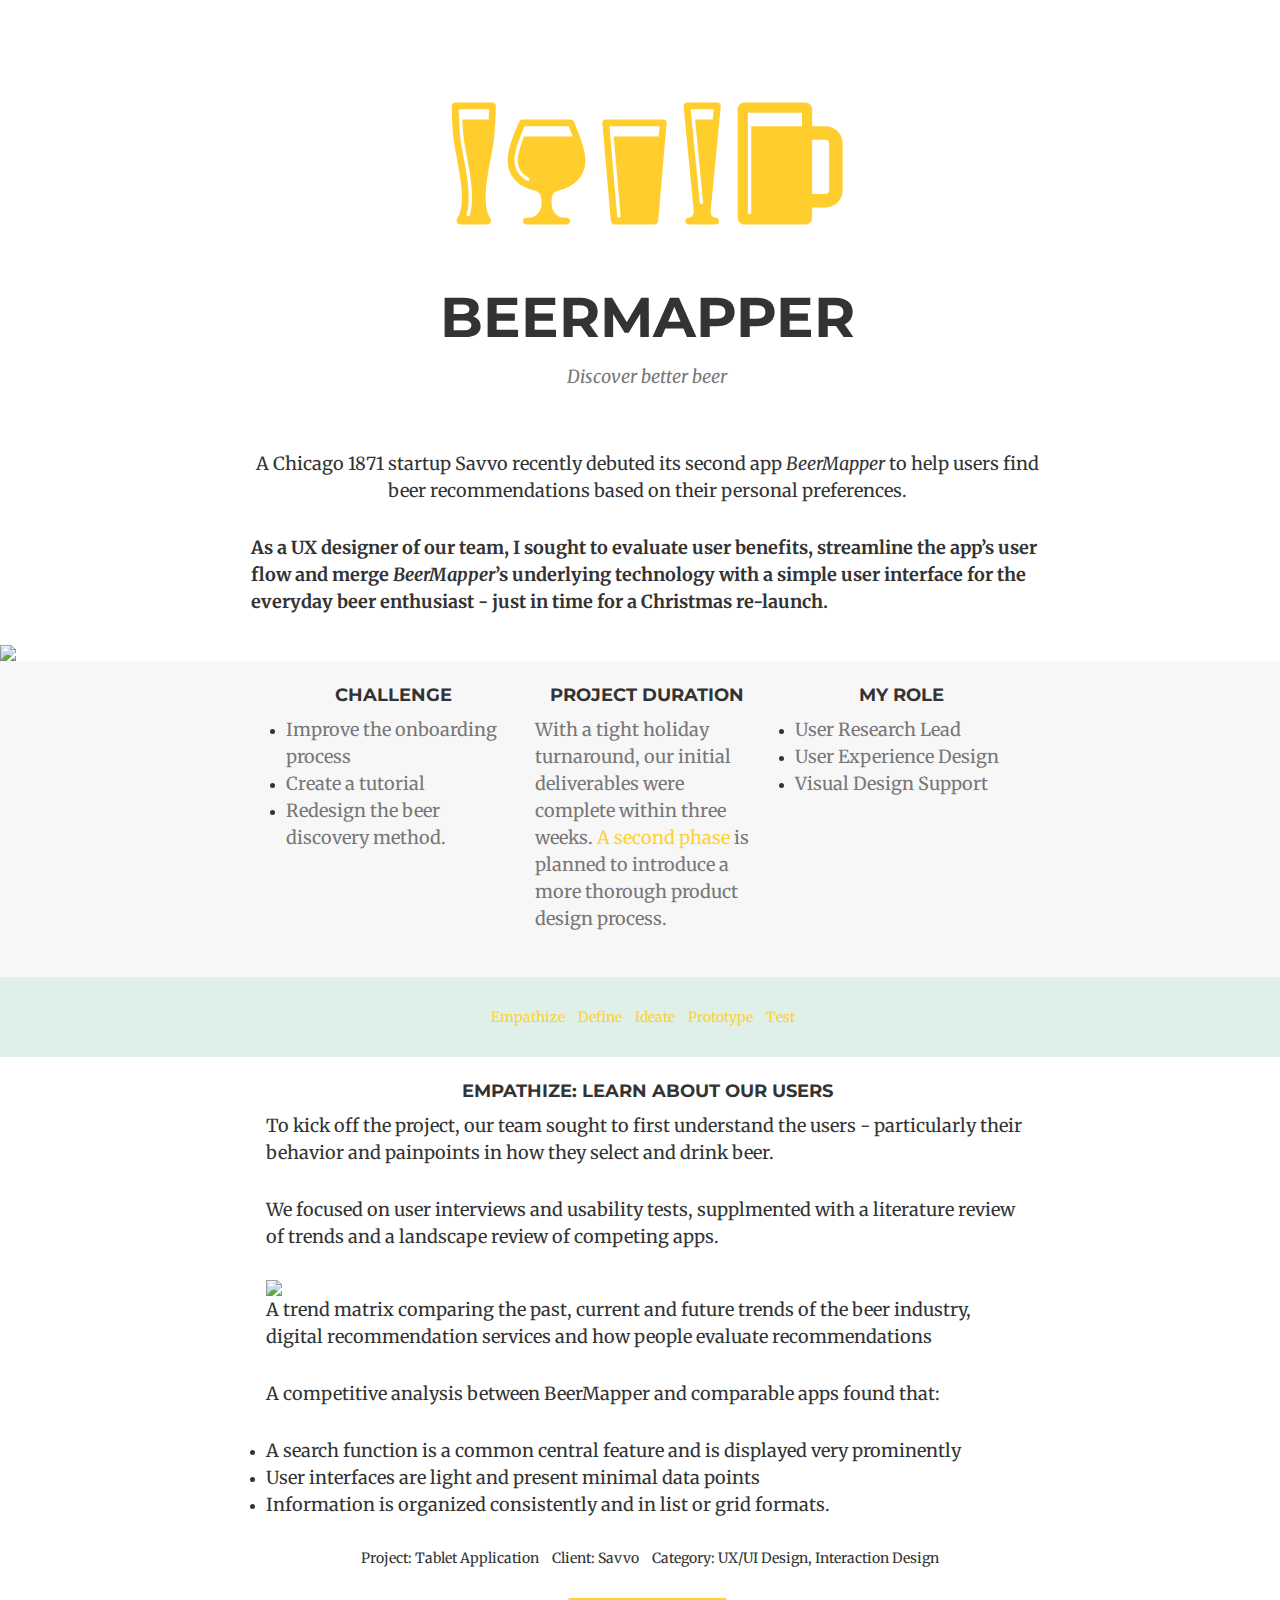
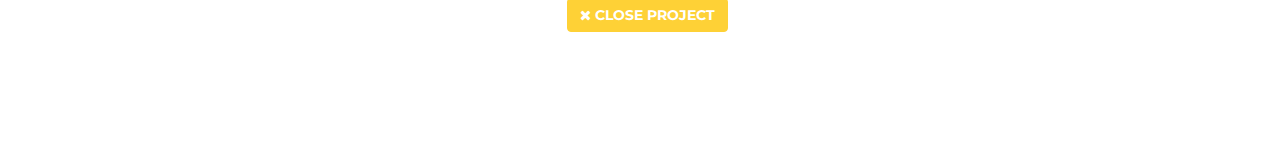
==== savvo.html @ 25fcfa4a "test draft 2" ====
<!DOCTYPE html>
<html lang="en">

<head>

    <meta charset="utf-8">
    <meta http-equiv="X-UA-Compatible" content="IE=edge">
    <meta name="viewport" content="width=device-width, initial-scale=1">
    <meta name="description" content="">
    <meta name="author" content="">

    <title>Tiffany Yang | UX Design Portfolio</title>

   <!-- Latest compiled and minified CSS -->
    <link rel="stylesheet" href="https://maxcdn.bootstrapcdn.com/bootstrap/3.3.2/css/bootstrap.min.css">
   
   <!-- Latest compiled and minified JavaScript -->
    <script src="https://maxcdn.bootstrapcdn.com/bootstrap/3.3.2/js/bootstrap.min.js"></script>

    <!-- Bootstrap Core CSS -->
    <link href="css/bootstrap.min.css" rel="stylesheet">

    <!-- Custom CSS -->
    <link href="css/agency.css" rel="stylesheet">
    <link href="css/agency_modaltemp.css" rel="stylesheet">

    <!-- Custom Fonts -->
    <link href="font-awesome/css/font-awesome.min.css" rel="stylesheet" type="text/css">
    <link href="http://fonts.googleapis.com/css?family=Montserrat:400,700" rel="stylesheet" type="text/css">
    <link href='http://fonts.googleapis.com/css?family=Merriweather:400,300' rel='stylesheet' type='text/css'>
    <link href='http://fonts.googleapis.com/css?family=Kaushan+Script' rel='stylesheet' type='text/css'>
    <link href='http://fonts.googleapis.com/css?family=Droid+Serif:400,700,400italic,700italic' rel='stylesheet' type='text/css'>
    <link href='http://fonts.googleapis.com/css?family=Roboto+Slab:400,100,300,700' rel='stylesheet' type='text/css'>

    <!-- HTML5 Shim and Respond.js IE8 support of HTML5 elements and media queries -->
    <!-- WARNING: Respond.js doesn't work if you view the page via file:// -->
    <!--[if lt IE 9]>
        <script src="https://oss.maxcdn.com/libs/html5shiv/3.7.0/html5shiv.js"></script>
        <script src="https://oss.maxcdn.com/libs/respond.js/1.4.2/respond.min.js"></script>
    <![endif]-->

</head>
<body>
<!-- Portfolio Modal 1 -->
    <div class="" id="" tabindex="-1" role="dialog" aria-hidden="true">
        <div class="modal-content">
            <div class="close-modal" data-dismiss="modal">
                <div class="lr">
                    <div class="rl">
                    </div>
                </div>
            </div>
            <div class="container">
                <div class="row">
                    <div class="col-lg-8 col-lg-offset-2">
                            <!-- Project Details Go Here -->
                            <img class="img-responsive" id="intro" src="img/portfolio/savvo/savvo_beer.svg" alt="">
                            <h2>BeerMapper</h2>
                            <p class="text-muted tagline"><i>Discover better beer</i></p>
                            <p>A Chicago 1871 startup Savvo recently debuted its second app <i>BeerMapper</i> to help users find beer recommendations based on their personal preferences.</h3> 
                            <h3>As a UX designer of our team, I sought to evaluate user benefits, streamline the app’s user flow and merge <i>BeerMapper</i>’s underlying technology with a simple user interface for the everyday beer enthusiast - just in time for a Christmas re-launch.</h3>
                            <p>
                    </div>
                </div>
            </div>
            
            <img class="img-responsive" src="img/portfolio/savvo/DSC_0087.jpg" alt"">

             <div class="container bg-light-gray">
                <div class="row">      
                    <div class="col-lg-8 col-lg-offset-2">
                        <div class="modal-body">
                            <div class="row text-center">
                                <div class="col-md-4">
                                    <h4 class="service-heading">Challenge</h4>
                                    <ul>
                                        <li><p class="text-muted">Improve the onboarding process</p></li>
                                        <li><p class="text-muted">Create a tutorial</p></li>
                                        <li><p class="text-muted">Redesign the beer discovery method.</p></li>
                                    </ul>
                                </div>
                                <div class="col-md-4">
                                    <h4 class="service-heading">Project Duration</h4>
                                    <p class="text-muted">With a tight holiday turnaround, our initial deliverables were complete within three weeks. <a href="">A second phase</a> is planned to introduce a more thorough product design process.</p>
                                </div>
                                <div class="col-md-4">
                                    <h4 class="service-heading">My Role</h4>
                                    <ul>
                                        <li><p class="text-muted">User Research Lead</p></li>
                                        <li><p class="text-muted">User Experience Design</p></li>
                                        <li><p class="text-muted">Visual Design Support</p></li>
                                    </ul>
                                </div>
                            </div>
                        </div>
                    </div>
                </div>
            </div>
            
            <div class="container phases" id="case-study">
                <div class="row">
                    <ul class="list-inline">
                        <li><a class="page-scroll" href="#context">Empathize</a></li>
                        <li><a class="page-scroll" href="#discovery">Define</a></li>
                        <li><a class="page-scroll" href="#ideation">Ideate</a></li>
                        <li><a class="page-scroll" href="#wireframe">Prototype</a></li>
                        <li><a class="page-scroll" href="#design">Test</a></li>
                    </ul>
                </div>
            </div>

            <div class="container">
                <div class="row">      
                    <div class="col-lg-8 col-lg-offset-2">
                        <div class="modal-body">
                            <div class="row text-center">
                            <div id="context">
                                <h4>Empathize: Learn about our users</h4>
                                <p>To kick off the project, our team sought to first understand the users - particularly their behavior and painpoints in how they select and drink beer.</p>
                                <p>We focused on user interviews and usability tests, supplmented with a literature review of trends and a landscape review of competing apps.</p>

                                <img class="img-responsive" src="img/portfolio/savvo/DSC_0087.jpg" alt"">
                                <p>A trend matrix comparing the past, current and future trends of the beer industry, digital recommendation services and how people evaluate recommendations</p>
                            
                                <p>A competitive analysis between BeerMapper and comparable apps found that:</p>
                                <li><p>A search function is a common central feature and is displayed very prominently</p></li>
                                <li><p>User interfaces are light and present minimal data points </p></li>
                                <li><p>Information is organized consistently and in list or grid formats.</p></li>


                            </div>

                               
                            <ul class="list-inline">
                                <li>Project: Tablet Application</li>
                                <li>Client: Savvo</li>
                                <li>Category: UX/UI Design, Interaction Design</li>
                            </ul>
                            <button type="button" class="btn btn-primary" data-dismiss="modal"><i class="fa fa-times"></i> Close Project</button>
                        </div>
                    </div>
                </div>
            </div>
        </div>
    </div>
    </div>
</body>
---- css/agency.css ----
/*!
 * Start Bootstrap - Agency Bootstrap Theme (http://startbootstrap.com)
 * Code licensed under the Apache License v2.0.
 * For details, see http://www.apache.org/licenses/LICENSE-2.0.
 */

body {
    overflow-x: hidden;
    font-family: "Merriweather","Helvetica Neue",Helvetica,Arial,sans-serif;
}

.text-muted {
    color: #777;
}

.text-primary {
    color: #fed136;
}

p {
    font-size: 14px;
    line-height: 1.5;
}

p.large {
    font-size: 16px;
}

a,
a:hover,
a:focus,
a:active,
a.active {
    outline: 0;
}

a {
    color: #fed136;
}

a:hover,
a:focus,
a:active,
a.active {
    color: #fec503;
}

h1,
h2,
h3,
h4,
h5,
h6 {
    text-transform: uppercase;
    font-family: Montserrat,"Helvetica Neue",Helvetica,Arial,sans-serif;
    font-weight: 700;
}


.img-centered {
    margin: 0 auto;
}

.bg-light-gray {
    background-color: #f7f7f7;
}

.bg-darkest-gray {
    background-color: #222;
}

.bg-light-blue {
    background-color: #dff0e8;
}

.bg-dark-teal {
    background-color: #0a464e;
}

.bg-bright-blue{
    background-color:#59c1b8;
}

.bg-orange{
    background-color:#f4764d;
}

.bg-red{
    background-color:#e12826;
}

.bg-light-yellow {
    background-color:#f0794f;
}

.btn-primary {
    border-color: #fed136;
    text-transform: uppercase;
    font-family: Montserrat,"Helvetica Neue",Helvetica,Arial,sans-serif;
    font-weight: 700;
    color: #fff;
    background-color: #fed136;
}

.btn-primary:hover,
.btn-primary:focus,
.btn-primary:active,
.btn-primary.active,
.open .dropdown-toggle.btn-primary {
    border-color: #f6bf01;
    color: #fff;
    background-color: #fec503;
}

.btn-primary:active,
.btn-primary.active,
.open .dropdown-toggle.btn-primary {
    background-image: none;
}

.btn-primary.disabled,
.btn-primary[disabled],
fieldset[disabled] .btn-primary,
.btn-primary.disabled:hover,
.btn-primary[disabled]:hover,
fieldset[disabled] .btn-primary:hover,
.btn-primary.disabled:focus,
.btn-primary[disabled]:focus,
fieldset[disabled] .btn-primary:focus,
.btn-primary.disabled:active,
.btn-primary[disabled]:active,
fieldset[disabled] .btn-primary:active,
.btn-primary.disabled.active,
.btn-primary[disabled].active,
fieldset[disabled] .btn-primary.active {
    border-color: #fed136;
    background-color: #fed136;
}

.btn-primary .badge {
    color: #fed136;
    background-color: #fff;
}

.btn-xl {
    padding: 20px 40px;
    border-color: #fed136;
    border-radius: 3px;
    text-transform: uppercase;
    font-family: Montserrat,"Helvetica Neue",Helvetica,Arial,sans-serif;
    font-size: 18px;
    font-weight: 700;
    color: #fff;
    background-color: #fed136;
}

.btn-xl:hover,
.btn-xl:focus,
.btn-xl:active,
.btn-xl.active,
.open .dropdown-toggle.btn-xl {
    border-color: #f6bf01;
    color: #fff;
    background-color: #fec503;
}

.btn-xl:active,
.btn-xl.active,
.open .dropdown-toggle.btn-xl {
    background-image: none;
}

.btn-xl.disabled,
.btn-xl[disabled],
fieldset[disabled] .btn-xl,
.btn-xl.disabled:hover,
.btn-xl[disabled]:hover,
fieldset[disabled] .btn-xl:hover,
.btn-xl.disabled:focus,
.btn-xl[disabled]:focus,
fieldset[disabled] .btn-xl:focus,
.btn-xl.disabled:active,
.btn-xl[disabled]:active,
fieldset[disabled] .btn-xl:active,
.btn-xl.disabled.active,
.btn-xl[disabled].active,
fieldset[disabled] .btn-xl.active {
    border-color: #fed136;
    background-color: #fed136;
}

.btn-xl .badge {
    color: #fed136;
    background-color: #fff;
}

.round img{
    border-radius:100%
}

nav ul{
        text-align:center;
    }

.navbar-default {
    border-color: transparent;
    background-color: #fff;
}

.navbar-default .navbar-brand {
    font-family: Montserrat, "Kaushan Script","Helvetica Neue",Helvetica,Arial,cursive;
    color: #fed136;
}

.navbar-default .navbar-brand:hover,
.navbar-default .navbar-brand:focus,
.navbar-default .navbar-brand:active,
.navbar-default .navbar-brand.active {
    color: #fec503;
}

.navbar-default .navbar-collapse {
    border-color: rgba(255,255,255,.02);
}

.navbar-default .navbar-toggle {
    border-color: #fed136;
    background-color: #fed136;
    border-radius: 0px;
}

.navbar-default .navbar-toggle .hamburger {
    float:left;
}

.navbar-default .navbar-toggle .icon-bar {
    background-color: #fff;
}

.navbar-default .navbar-toggle h4{
    display:inline-block;
    float:right;
    margin:0px 10px;
    color: #fff;
}

.navbar-default .navbar-toggle:hover,
.navbar-default .navbar-toggle:focus {
    background-color: #fed136;
}

.navbar-default .nav li a {
    text-transform: uppercase;
    font-family: Montserrat,"Helvetica Neue",Helvetica,Arial,sans-serif;
    font-weight: 400;
    letter-spacing: 1px;
    color: #a71f23;
}

.navbar-default .nav li a:hover,
.navbar-default .nav li a:focus {
    outline: 0;
    color: #fed136;
}

.navbar-default .navbar-nav>.active>a {
    border-radius: 0;
    color: #fff;
    background-color: #fed136;
}

.navbar-default .navbar-nav>.active>a:hover,
.navbar-default .navbar-nav>.active>a:focus {
    color: #fff;
    background-color: #fec503;
}

.navbar ul.social-buttons li a {
    display: block;
    width: 40px;
    height: 40px;
    font-size: 20px;
    line-height: 40px;
    border-radius:100%;
    outline: 0;
    color: #a71f23;
    text-align:center;
    -webkit-transition: all .3s;
    -moz-transition: all .3s;
    transition: all .3s;
}

@media(min-width:768px){
    nav .container  {
        width:100%;
    }

    .navbar-right{
        width:390px;
        margin:0 auto;
        float:none;
    }

    nav .list-inline{
        display:none;
    }
}

@media(min-width:991px) {
    .navbar-default {
        padding: 25px 0;
        border: 0;
        background-color: transparent;
        -webkit-transition: padding .3s;
        -moz-transition: padding .3s;
        transition: padding .3s;
    }

    .navbar-default .navbar-brand {
        font-size: 2em;
        -webkit-transition: all .3s;
        -moz-transition: all .3s;
        transition: all .3s;
    }

    .navbar-default .navbar-nav>.active>a {
        border-radius: 3px;
    }

    .navbar-default.navbar-shrink {
        padding: 10px 0;
        background-color: #FFF;
        opacity:0.95;
    }

    .navbar-default.navbar-shrink .navbar-brand {
        font-size: 1.5em;
    }

    .navbar-right{
        width:390px;
        margin:0 auto;
        float:none;
    }

    .navbar .social-buttons {
        float:right;
        padding-top:5px;
        display:inline-block;
    }
}

header {
    text-align: center;
    color: #e0382f;
    background-attachment: scroll;
    /*background-image: url(../img/cafe1.jpg);*/
    background-position: center center;
    background-repeat: none;
    -webkit-background-size: cover;
    -moz-background-size: cover;
    background-size: cover;
    -o-background-size: cover;
}

header .intro-text {
    padding-top: 100px;
    padding-bottom: 50px;
    margin: 150px 0;
}

header .intro-text .intro-lead-in {
    margin-bottom: 25px;
    font-family: "Merriweather","Helvetica Neue",Helvetica,Arial,sans-serif;
    font-size: 22px;
    font-style: italic;
    line-height: 22px;
}

header .intro-text .intro-heading {
    margin-bottom: 25px;
    text-transform: uppercase;
    font-family: Montserrat,"Helvetica Neue",Helvetica,Arial,sans-serif;
    font-size: 50px;
    font-weight: 700;
    line-height: 50px;
}


@media(min-width:768px) {
    header .intro-text {
        padding-top: 300px;
        padding-bottom: 200px;
        margin:0px;
    }

    header .intro-text .intro-lead-in {
        margin-bottom: 25px;
        font-family: "Merriweather","Helvetica Neue",Helvetica,Arial,sans-serif;
        font-size: 40px;
        font-style: italic;
        line-height: 40px;
    }

    header .intro-text .intro-heading {
        margin-bottom: 50px;
        text-transform: uppercase;
        font-family: Montserrat,"Helvetica Neue",Helvetica,Arial,sans-serif;
        font-size: 60px;
        font-weight: 700;
        line-height: 75px;
    }
}

section {
    padding: 100px 0;
}

section h2.section-heading {
    margin: 0 auto;
    margin-top: 50px;
    margin-bottom: 15px;
    font-size: 40px;
    text-transform:uppercase;
    text-align: center;
}

section h3.section-subheading {
    margin: 0 auto;
    margin-bottom: 75px;
    text-transform: none;
    font-family: "Merriweather","Helvetica Neue",Helvetica,Arial,sans-serif;
    font-size: 16px;
    font-style: italic;
    font-weight: 400;
    text-align: center;
}

#introduction {
    padding:50px;
}

#introduction h2.section-heading {
    margin-top: 0;
    margin-bottom: 15px;
    font-size: 40px;
    text-transform:uppercase;
}

#introduction h3.section-subheading {
    text-transform: none;
    font-family: "Merriweather","Helvetica Neue",Helvetica,Arial,sans-serif;
    font-size: 16px;
    font-style: italic;
    font-weight: 400;
}

.container{
    padding-left:30px;
}


@media(min-width:768px) {
    section {
    padding: 100px 0;
    height:auto;
    }

    section h2.section-heading {
    margin-left: 350px;
    top:50%;
    text-align: left;
    }

    #blog h2.section-heading {
    margin-top:0px;
    margin-left:0px;
    text-align: center;
    }

    section h3.section-subheading {
    margin-left: 350px;
    text-align: left;
    }

    #contact h2{
    margin:0 auto;
    text-align: center;
    }

    #contact h3.section-subheading{
    margin:0 auto;
    text-align:center;
    }

}

@media(min-width:991px) {
    section {
    padding: 150px 0;
    }
}

.section-heading {
    margin: 15px 0;
    text-transform: none;
}

.row {
    margin:0px;
}

.col-lg-12 {
    float:none;
}

#portfolio .portfolio-item {
    right: 0;
    margin: 0 0 15px;
}

#portfolio .portfolio-item .portfolio-link {
    display: block;
    position: relative;
    margin: 0 auto;
    max-width: 400px;
}

#portfolio .portfolio-item .portfolio-link .portfolio-hover {
    position: absolute;
    width: 100%;
    height: 100%;
    opacity: 0;
    background: rgba(254,209,54,.9);
    -webkit-transition: all ease .5s;
    -moz-transition: all ease .5s;
    transition: all ease .5s;
}

#portfolio .portfolio-item .portfolio-link .portfolio-hover:hover {
    opacity: 1;
}

#portfolio .portfolio-item .portfolio-link .portfolio-hover .portfolio-hover-content {
    position: absolute;
    top: 50%;
    width: 100%;
    height: 20px;
    margin-top: -12px;
    text-align: center;
    font-size: 20px;
    color: #fff;
}

#portfolio .portfolio-item .portfolio-link .portfolio-hover .portfolio-hover-content i {
    margin-top: -12px;
}

#portfolio .portfolio-item .portfolio-link .portfolio-hover .portfolio-hover-content h3,
#portfolio .portfolio-item .portfolio-link .portfolio-hover .portfolio-hover-content h4 {
    margin: 0;
}

#portfolio .portfolio-item .portfolio-caption {
    margin: 0 auto;
    padding: 25px;
    max-width: 400px;
    text-align: center;
    background-color: #fff;
}

#portfolio .portfolio-item .portfolio-caption h4 {
    margin: 0;
    text-transform: none;
}

#portfolio .portfolio-item .portfolio-caption p {
    margin: 0;
    font-family: "Merriweather","Helvetica Neue",Helvetica,Arial,sans-serif;
    font-size: 16px;
    font-style: italic;
}

.feature-image {
    margin:0 auto;
    top:50%;
    width:275px;
    height:375px;
    }

.sherbit .feature-image {
    overflow:hidden;
}

.sherbit .feature-image img{
    width:100%;
}

.savvo .feature-image img{
    width:100%;
}

.modal-body .img-intro {
    width:50%;
}

#portfolio * {
    z-index: 2;
}

@media(min-width:767px) {
    #portfolio .portfolio-item {
        margin: 0 0 30px;
    }

    #portfolio .portfolio-item .portfolio-link {
    margin-left: 350px;
}

    .feature-image {
    float:left;
    margin-top:50px;
    }

    #about .feature-image{
    margin-top:30px;
    height:auto;
    }

    .about-button {
    margin-left: 90px;
    float: left;
    }
}

@media(min-width:991px) {
    .feature-image {
    margin-top:0px;
    }
}

.timeline {
    position: relative;
    padding: 0;
    list-style: none;
}

.timeline:before {
    content: "";
    position: absolute;
    top: 0;
    bottom: 0;
    left: 40px;
    width: 2px;
    margin-left: -1.5px;
    background-color: #f1f1f1;
}

.timeline>li {
    position: relative;
    margin-bottom: 50px;
    min-height: 50px;
}

.timeline>li:before,
.timeline>li:after {
    content: " ";
    display: table;
}

.timeline>li:after {
    clear: both;
}

.timeline>li .timeline-panel {
    float: right;
    position: relative;
    width: 100%;
    padding: 0 20px 0 100px;
    text-align: left;
}

.timeline>li .timeline-panel:before {
    right: auto;
    left: -15px;
    border-right-width: 15px;
    border-left-width: 0;
}

.timeline>li .timeline-panel:after {
    right: auto;
    left: -14px;
    border-right-width: 14px;
    border-left-width: 0;
}

.timeline>li .timeline-image {
    z-index: 100;
    position: absolute;
    left: 0;
    width: 80px;
    height: 80px;
    margin-left: 0;
    border: 7px solid #f1f1f1;
    border-radius: 100%;
    text-align: center;
    color: #fff;
    background-color: #fed136;
}

.timeline>li .timeline-image h4 {
    margin-top: 12px;
    font-size: 10px;
    line-height: 14px;
}

.timeline>li.timeline-inverted>.timeline-panel {
    float: right;
    padding: 0 20px 0 100px;
    text-align: left;
}

.timeline>li.timeline-inverted>.timeline-panel:before {
    right: auto;
    left: -15px;
    border-right-width: 15px;
    border-left-width: 0;
}

.timeline>li.timeline-inverted>.timeline-panel:after {
    right: auto;
    left: -14px;
    border-right-width: 14px;
    border-left-width: 0;
}

.timeline>li:last-child {
    margin-bottom: 0;
}

.timeline .timeline-heading h4 {
    margin-top: 0;
    color: inherit;
}

.timeline .timeline-heading h4.subheading {
    text-transform: none;
}

.timeline .timeline-body>p,
.timeline .timeline-body>ul {
    margin-bottom: 0;
}

@media(min-width:768px) {
    .timeline:before {
        left: 50%;
    }

    .timeline>li {
        margin-bottom: 100px;
        min-height: 100px;
    }

    .timeline>li .timeline-panel {
        float: left;
        width: 41%;
        padding: 0 20px 20px 30px;
        text-align: right;
    }

    .timeline>li .timeline-image {
        left: 50%;
        width: 100px;
        height: 100px;
        margin-left: -50px;
    }

    .timeline>li .timeline-image h4 {
        margin-top: 16px;
        font-size: 13px;
        line-height: 18px;
    }

    .timeline>li.timeline-inverted>.timeline-panel {
        float: right;
        padding: 0 30px 20px 20px;
        text-align: left;
    }
}

@media(min-width:992px) {
    .timeline>li {
        min-height: 150px;
    }

    .timeline>li .timeline-panel {
        padding: 0 20px 20px;
    }

    .timeline>li .timeline-image {
        width: 150px;
        height: 150px;
        margin-left: -75px;
    }

    .timeline>li .timeline-image h4 {
        margin-top: 30px;
        font-size: 18px;
        line-height: 26px;
    }

    .timeline>li.timeline-inverted>.timeline-panel {
        padding: 0 20px 20px;
    }
}

@media(min-width:1200px) {
    .timeline>li {
        min-height: 170px;
    }

    .timeline>li .timeline-panel {
        padding: 0 20px 20px 100px;
    }

    .timeline>li .timeline-image {
        width: 170px;
        height: 170px;
        margin-left: -85px;
    }

    .timeline>li .timeline-image h4 {
        margin-top: 40px;
    }

    .timeline>li.timeline-inverted>.timeline-panel {
        padding: 0 100px 20px 20px;
    }
}

.currently {
    margin-bottom: 0px;
    height:100px;
    text-align: center;
}

.currently img {
    margin: 0 auto;
    border: 7px solid #fff;
}

.currently h4 {
    margin-top: 25px;
    margin-bottom: 0;
    text-transform: none;
}

.currently p {
    margin-top: 0;
}

.col-sm-4 .currently{
    padding:30px 0;
    height:400px;
}


aside.clients img {
    margin: 50px auto;
}

section#media {
    height:33%;
    padding:0px;
}

section#media .col-sm-4 {
    padding:0px;
}
section#contact {
    background-color: #222;
    background-image: url(../img/map-image.png);
    background-position: center;
    background-repeat: no-repeat;
}

section#contact .section-heading {
    color: #fff;
}

section#contact .form-group {
    margin-bottom: 25px;
}

section#contact .form-group input,
section#contact .form-group textarea {
    padding: 20px;
}

section#contact .form-group input.form-control {
    height: auto;
}

section#contact .form-group textarea.form-control {
    height: 236px;
}

section#contact .form-control:focus {
    border-color: #fed136;
    box-shadow: none;
}

section#contact::-webkit-input-placeholder {
    text-transform: uppercase;
    font-family: Montserrat,"Helvetica Neue",Helvetica,Arial,sans-serif;
    font-weight: 700;
    color: #bbb;
}

section#contact:-moz-placeholder {
    text-transform: uppercase;
    font-family: Montserrat,"Helvetica Neue",Helvetica,Arial,sans-serif;
    font-weight: 700;
    color: #bbb;
}

section#contact::-moz-placeholder {
    text-transform: uppercase;
    font-family: Montserrat,"Helvetica Neue",Helvetica,Arial,sans-serif;
    font-weight: 700;
    color: #bbb;
}

section#contact:-ms-input-placeholder {
    text-transform: uppercase;
    font-family: Montserrat,"Helvetica Neue",Helvetica,Arial,sans-serif;
    font-weight: 700;
    color: #bbb;
}

section#contact .text-danger {
    color: #e74c3c;
}

footer {
    padding: 25px 0;
    text-align: center;
}

footer span.copyright {
    text-transform: uppercase;
    text-transform: none;
    font-family: Montserrat,"Helvetica Neue",Helvetica,Arial,sans-serif;
    line-height: 40px;
}

footer ul.quicklinks {
    margin-bottom: 0;
    text-transform: uppercase;
    text-transform: none;
    font-family: Montserrat,"Helvetica Neue",Helvetica,Arial,sans-serif;
    line-height: 40px;
}

footer ul.social-buttons {
    margin-bottom: 0;
}

footer ul.social-buttons li a {
    display: block;
    width: 40px;
    height: 40px;
    border-radius: 100%;
    font-size: 20px;
    line-height: 40px;
    outline: 0;
    color: #fff;
    background-color: #222;
    -webkit-transition: all .3s;
    -moz-transition: all .3s;
    transition: all .3s;
}

ul.social-buttons li a:hover,
ul.social-buttons li a:focus,
ul.social-buttons li a:active {
    color: #fff;
    background-color: #fed136;
}

.btn:focus,
.btn:active,
.btn.active,
.btn:active:focus {
    outline: 0;
}


.portfolio-modal .modal-content {
    padding: 100px 0;
    min-height: 100%;
    border: 0;
    border-radius: 0;
    text-align: center;
    background-clip: border-box;
    -webkit-box-shadow: none;
    box-shadow: none;
}

.portfolio-modal .container{
width:100% ;
}

.portfolio-modal .modal-content h2 {
    margin-bottom: 15px;
    font-size: 4em;
}

@media(max-width:500px) {
.portfolio-modal .modal-content h2 {
    margin-bottom: 15px;
    font-size: 3em;
}
}

.portfolio-modal .modal-content h3 {
    margin-bottom: 15px;
    text-transform:none;
    line-height: 1.5;
    font-family: "Merriweather","Helvetica Neue",Helvetica,Arial,sans-serif;
    font-size: 20px;

}

.portfolio-modal .modal-content p {
    margin-bottom: 30px;
    font-size:18px;
}

.portfolio-modal .modal-content p.item-intro {
    margin: 20px 0 30px;
    font-family: "Merriweather","Helvetica Neue",Helvetica,Arial,sans-serif;
    font-size: 18px;
    font-style: italic;
}

.portfolio-modal .modal-content p.tagline {
    margin-bottom: 60px;
    font-family: "Merriweather","Helvetica Neue",Helvetica,Arial,sans-serif;
    font-size: 20px;
    font-style: italic;
}

.portfolio-modal .modal-content ul.list-inline {
    margin-top: 0;
    margin-bottom: 30px;
}

.portfolio-modal .modal-content img {
    width: 100%;
    margin: 0 auto;
    margin-bottom: 30px;
}

#intro{
    width: 50%;
    margin: 0 auto;
    margin-bottom: 60px;
}

@media(min-width:992px) {
#blog .row {
    margin:0 60px;
}
}

#blog .row p{
    margin:30px 0 60px 0;
}

@media(max-width:600px) {
#intro{
    width:80%;
}
}

.portfolio-modal .close-modal {
    position: absolute;
    top: 25px;
    right: 25px;
    width: 75px;
    height: 75px;
    background-color: transparent;
    cursor: pointer;
}

.portfolio-modal .close-modal:hover {
    opacity: .3;
}

.portfolio-modal .close-modal .lr {
    z-index: 1051;
    width: 1px;
    height: 75px;
    margin-left: 35px;
    background-color: #222;
    -webkit-transform: rotate(45deg);
    -ms-transform: rotate(45deg);
    transform: rotate(45deg);
}

.portfolio-modal .close-modal .lr .rl {
    z-index: 1052;
    width: 1px;
    height: 75px;
    background-color: #222;
    -webkit-transform: rotate(90deg);
    -ms-transform: rotate(90deg);
    transform: rotate(90deg);
}

.portfolio-modal .modal-backdrop {
    display: none;
    opacity: 0;
}

::-moz-selection {
    text-shadow: none;
    background: #fed136;
}

::selection {
    text-shadow: none;
    background: #fed136;
}

img::selection {
    background: 0 0;
}

img::-moz-selection {
    background: 0 0;
}

body {
    webkit-tap-highlight-color: #fed136;
}

.tweet {
    widtH:100% ;
}

blockquote.twitter-tweet {
  display: inline-block;
  padding: 16px;
  margin: 10px 0;
  max-width: 468px;
  border: #ddd 1px solid;
  border-top-color: #eee;
  border-bottom-color: #bbb;
  border-radius: 5px;
  box-shadow: 0 1px 3px rgba(0,0,0,0.15);
  font: bold 14px/18px Helvetica, Arial, sans-serif;
  color: #000;
}
 
blockquote.twitter-tweet p {
  font: normal 18px/24px Georgia, "Times New Roman", Palatino, serif;
  margin: 0 5px 10px 0;
}
 
blockquote.twitter-tweet a[href^="https://twitter.com"] {
  font-weight: normal;
  color: #666;
  font-size: 12px;
}
---- css/agency_modaltemp.css ----
.modal-content {
    padding: 100px 0;
    min-height: 100%;
    border: 0;
    border-radius: 0;
    text-align: center;
    background-clip: border-box;
    -webkit-box-shadow: none;
    box-shadow: none;
}

.container{
width:100% ;
}

.modal-content h2 {
    margin-bottom: 15px;
    font-size: 4em;
}

.modal-body p{
    text-align:left;
}

@media(min-width:991px){
.col-lg-offset-2{
    margin-left:16.66667%;
}
.col-lg-8{
    width:66.66666667%;
}
}

@media(max-width:500px) {
.modal-content h2 {
    margin-bottom: 15px;
    font-size: 3em;
}
}

.modal-content h3 {
    margin-bottom: 15px;
    text-transform:none;
    line-height: 1.5;
    font-family: "Merriweather","Helvetica Neue",Helvetica,Arial,sans-serif;
    font-size: 18px;
    text-align: left;
}

.modal-content p {
    margin-bottom: 30px;
    font-size:18px;
}

.modal-content ul{
    padding-left:5px;
}

.modal-content li p {
    margin-bottom: 0px;
    text-align:left;
}

.modal-content p.item-intro {
    margin: 20px 0 30px;
    font-family: "Merriweather","Helvetica Neue",Helvetica,Arial,sans-serif;
    font-size: 18px;
    font-style: italic;
}

.modal-content p.tagline {
    margin-bottom: 60px;
    font-family: "Merriweather","Helvetica Neue",Helvetica,Arial,sans-serif;
    font-size: 18px;
    font-style: italic;
}

.modal-content ul.list-inline {
    margin: 30px 0;
}

#case-study{
    padding:0px;
}

#case-study .row{
    background-color:#dff0e8;
}

.modal-content img {
    width: 100%;
    margin: 0 auto;
}
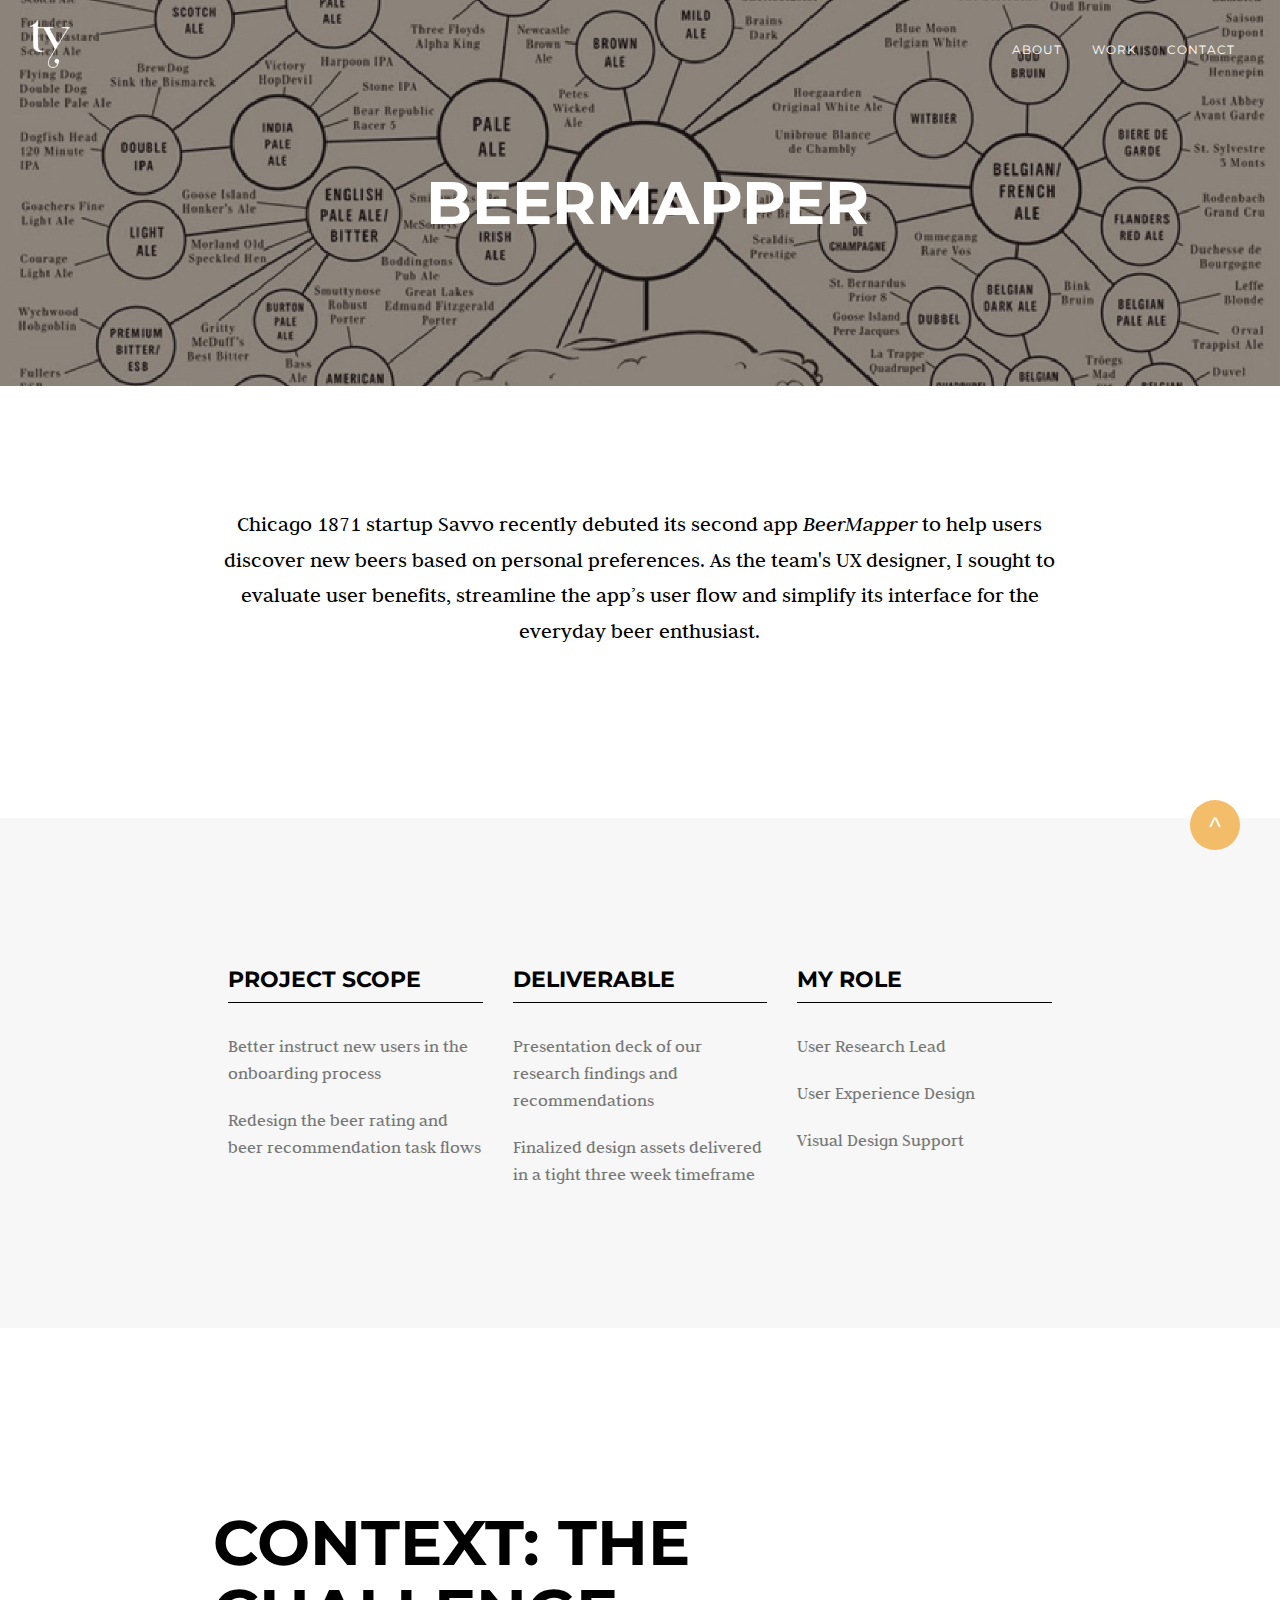
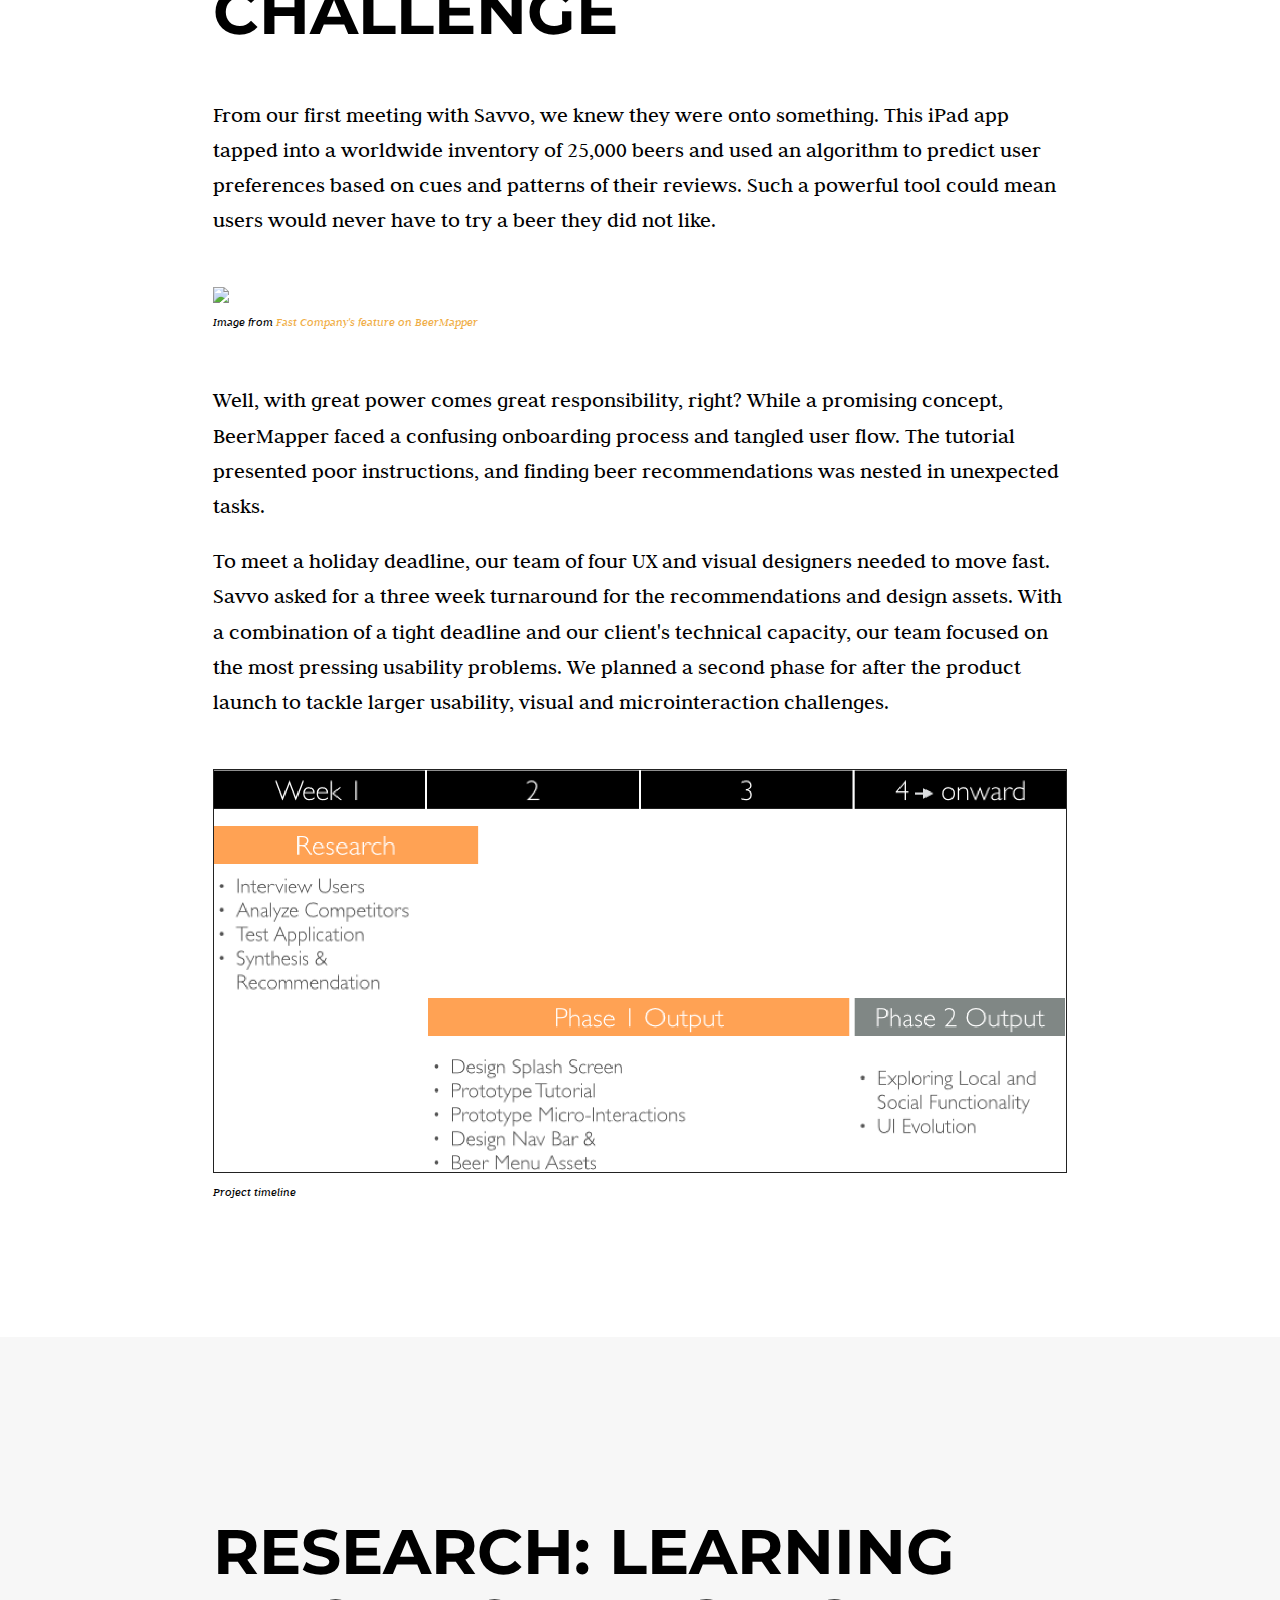
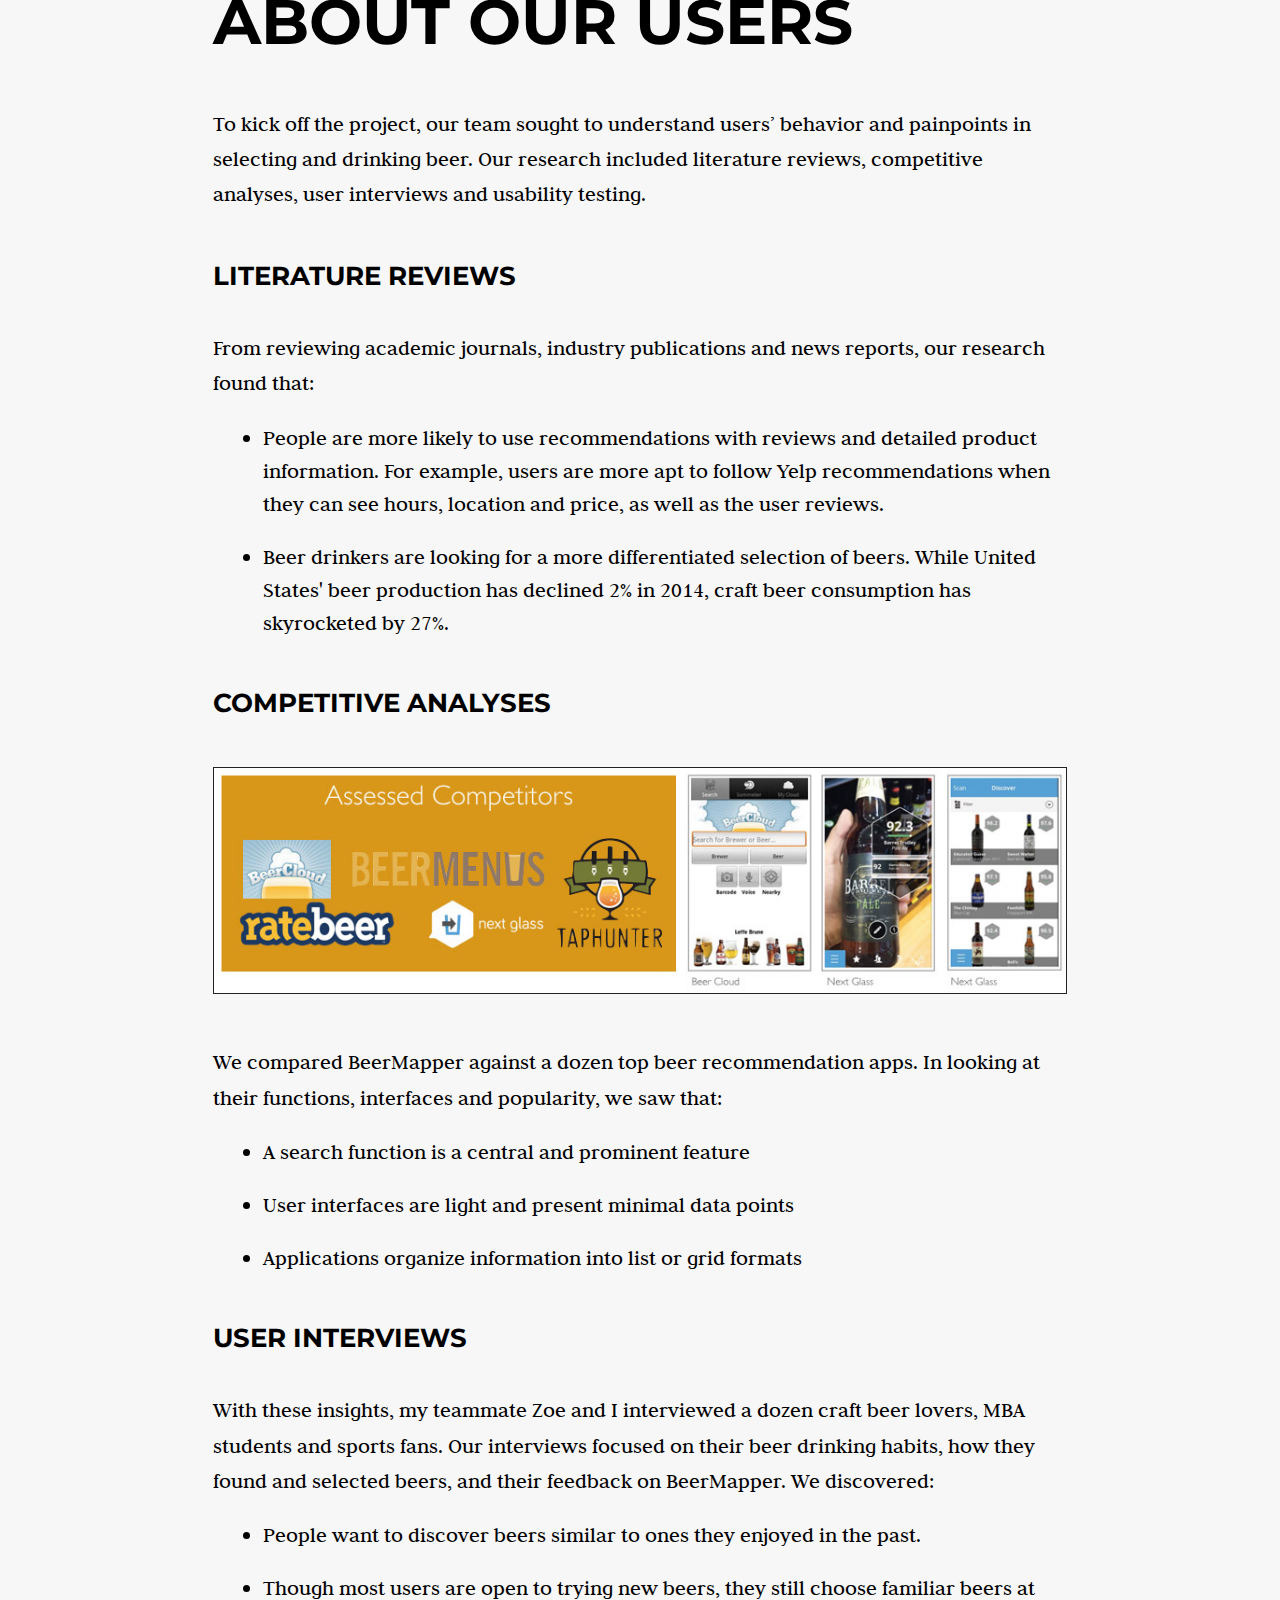
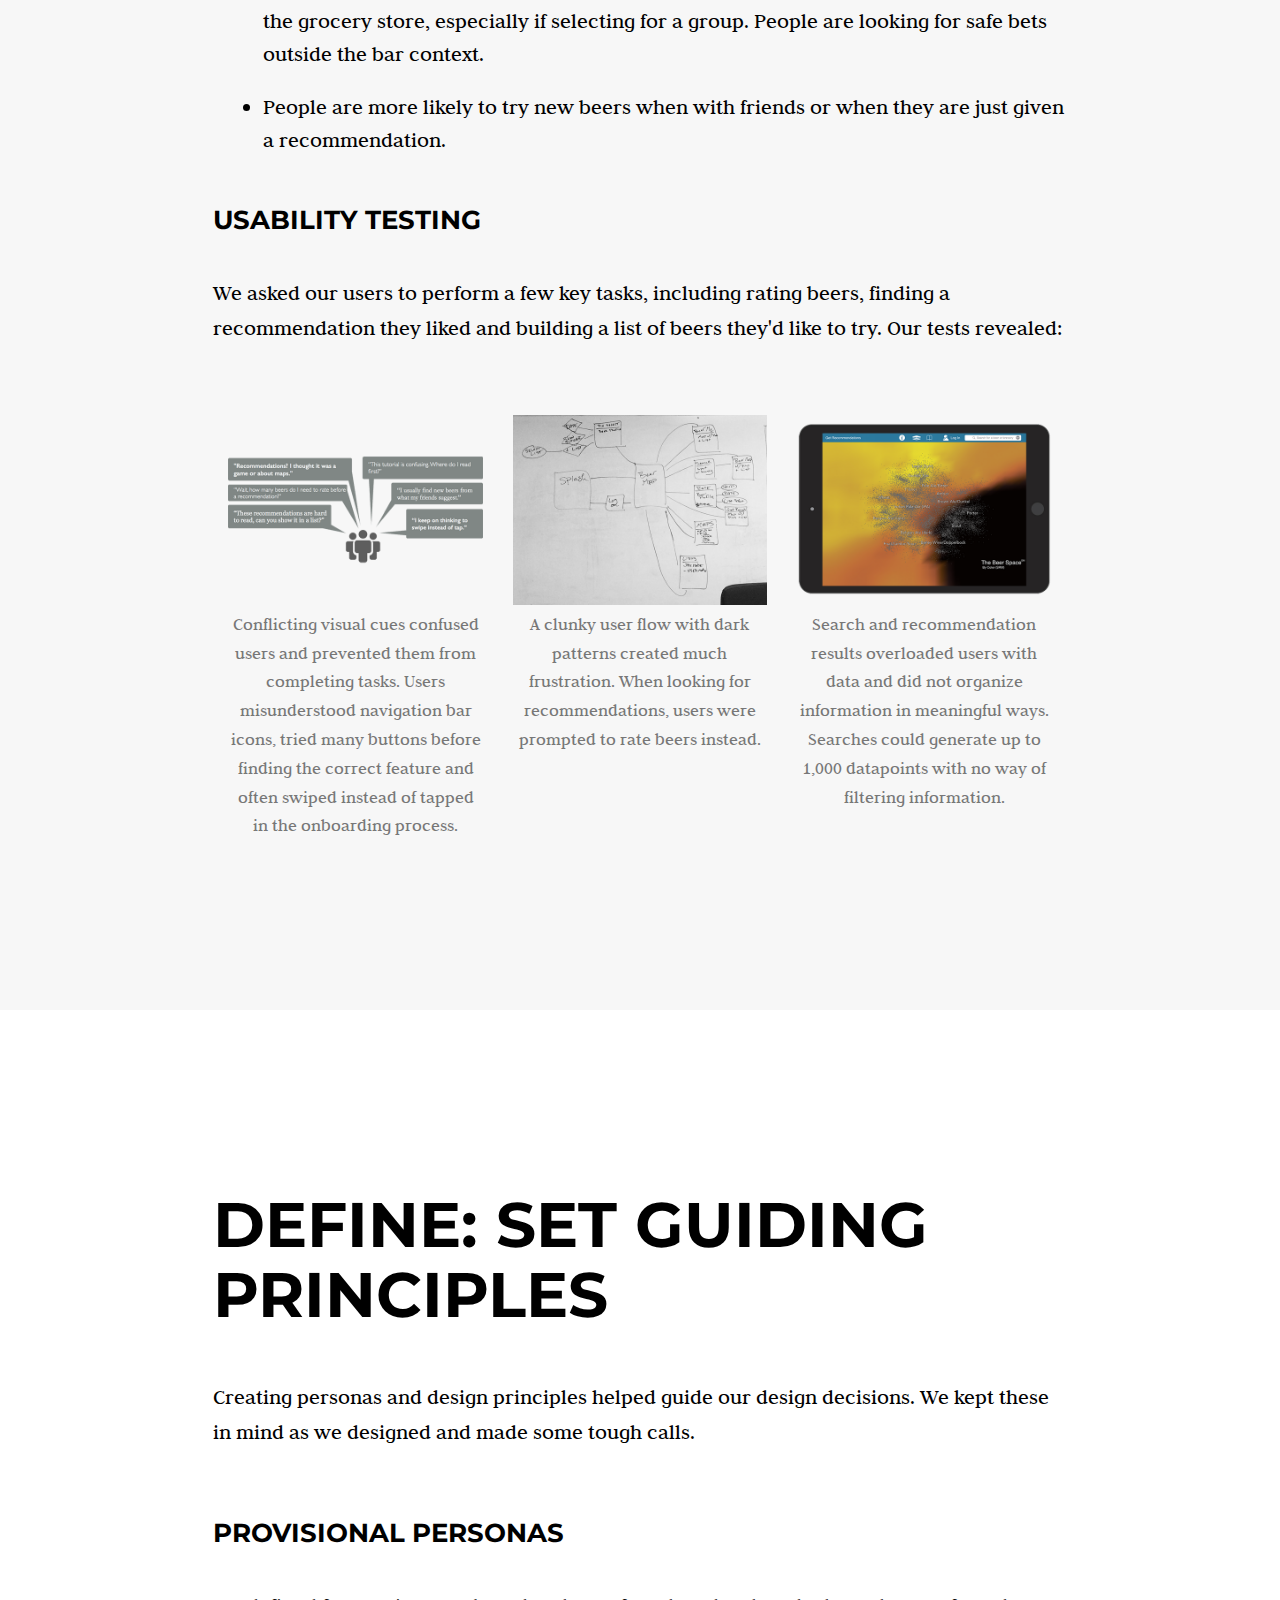
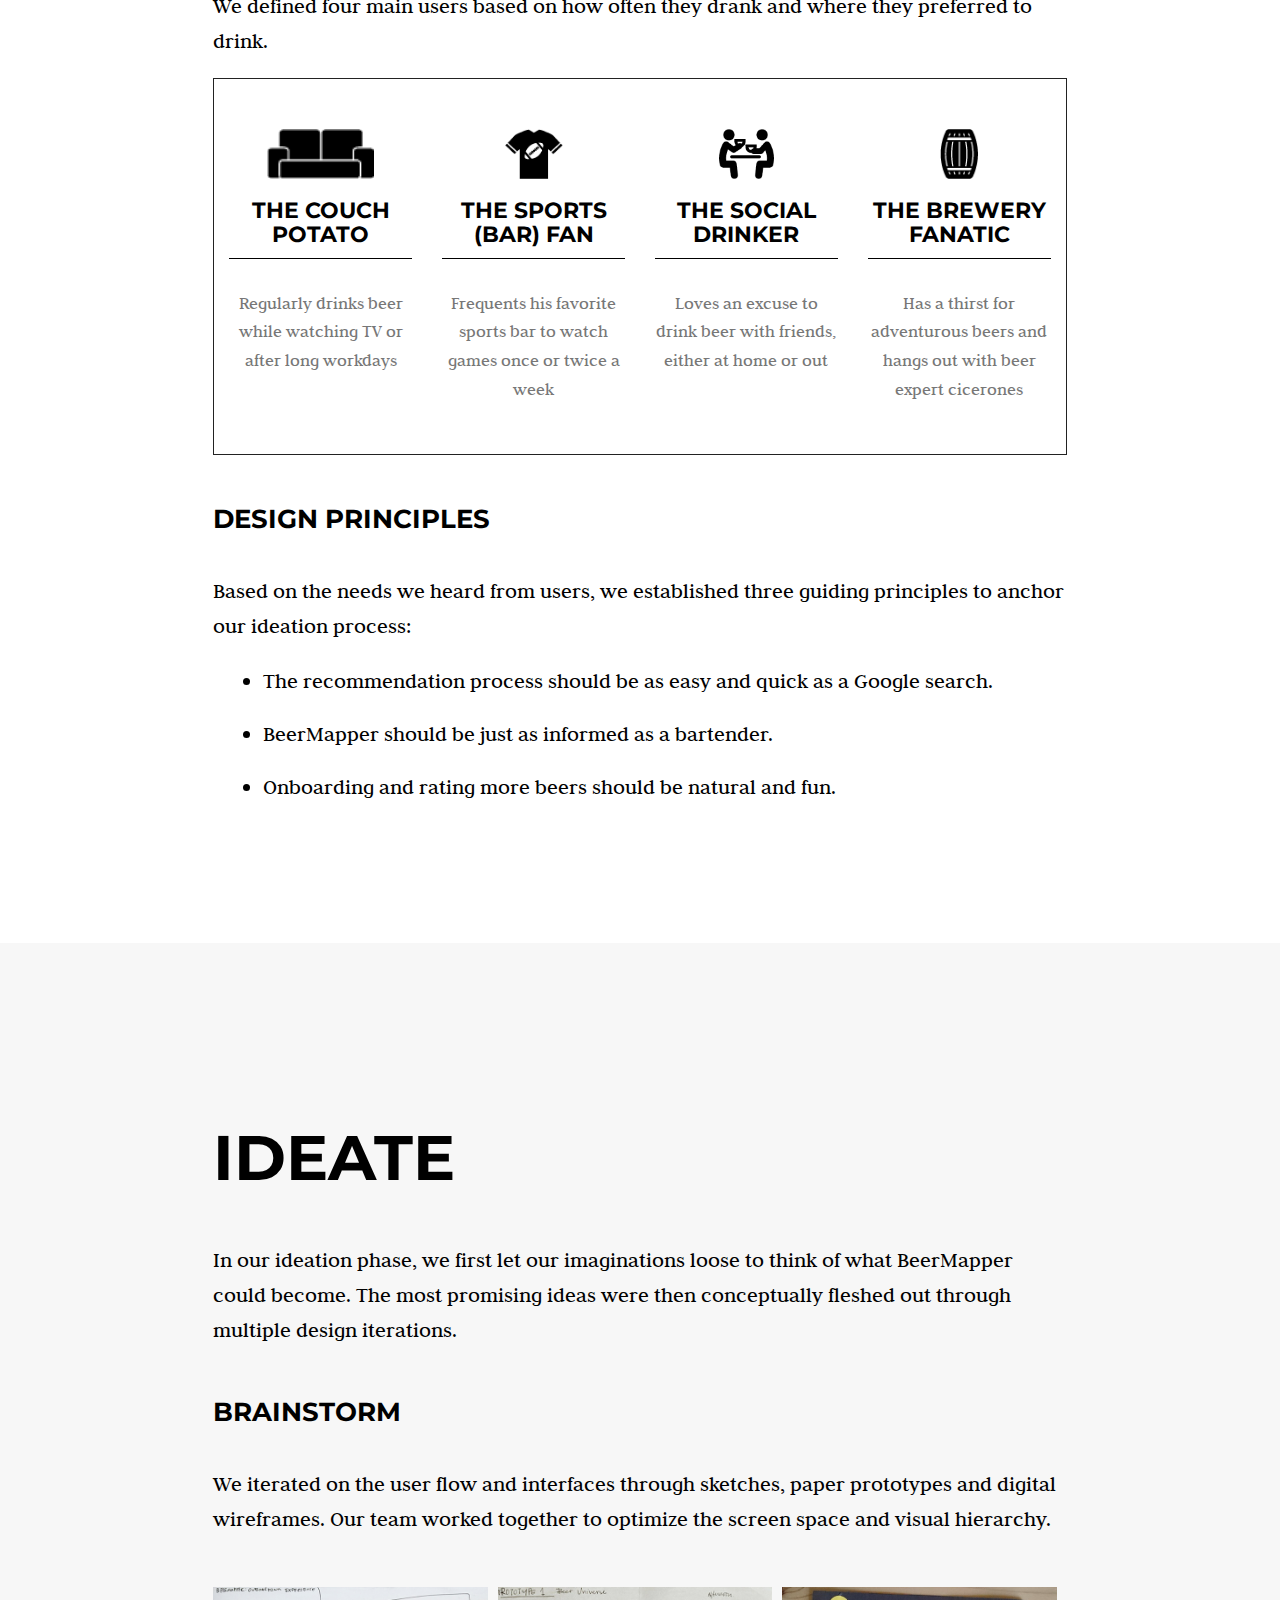
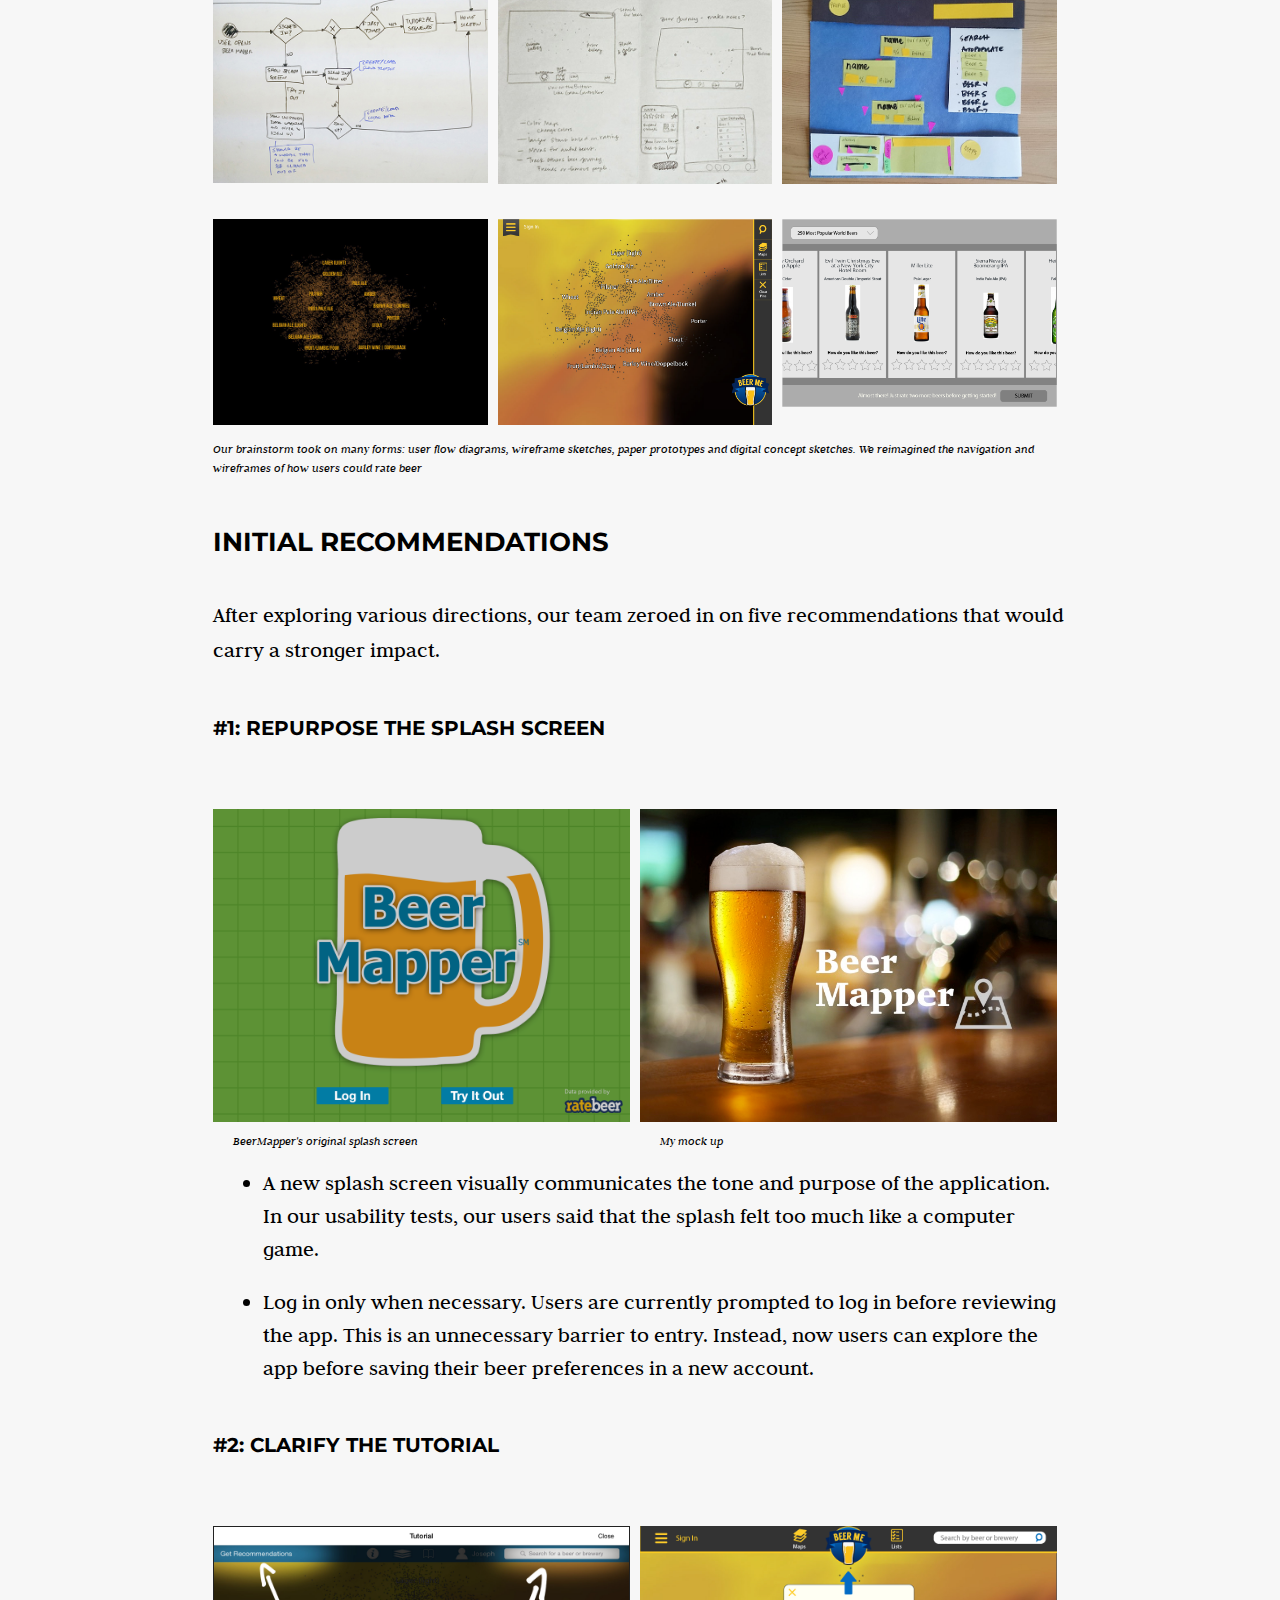
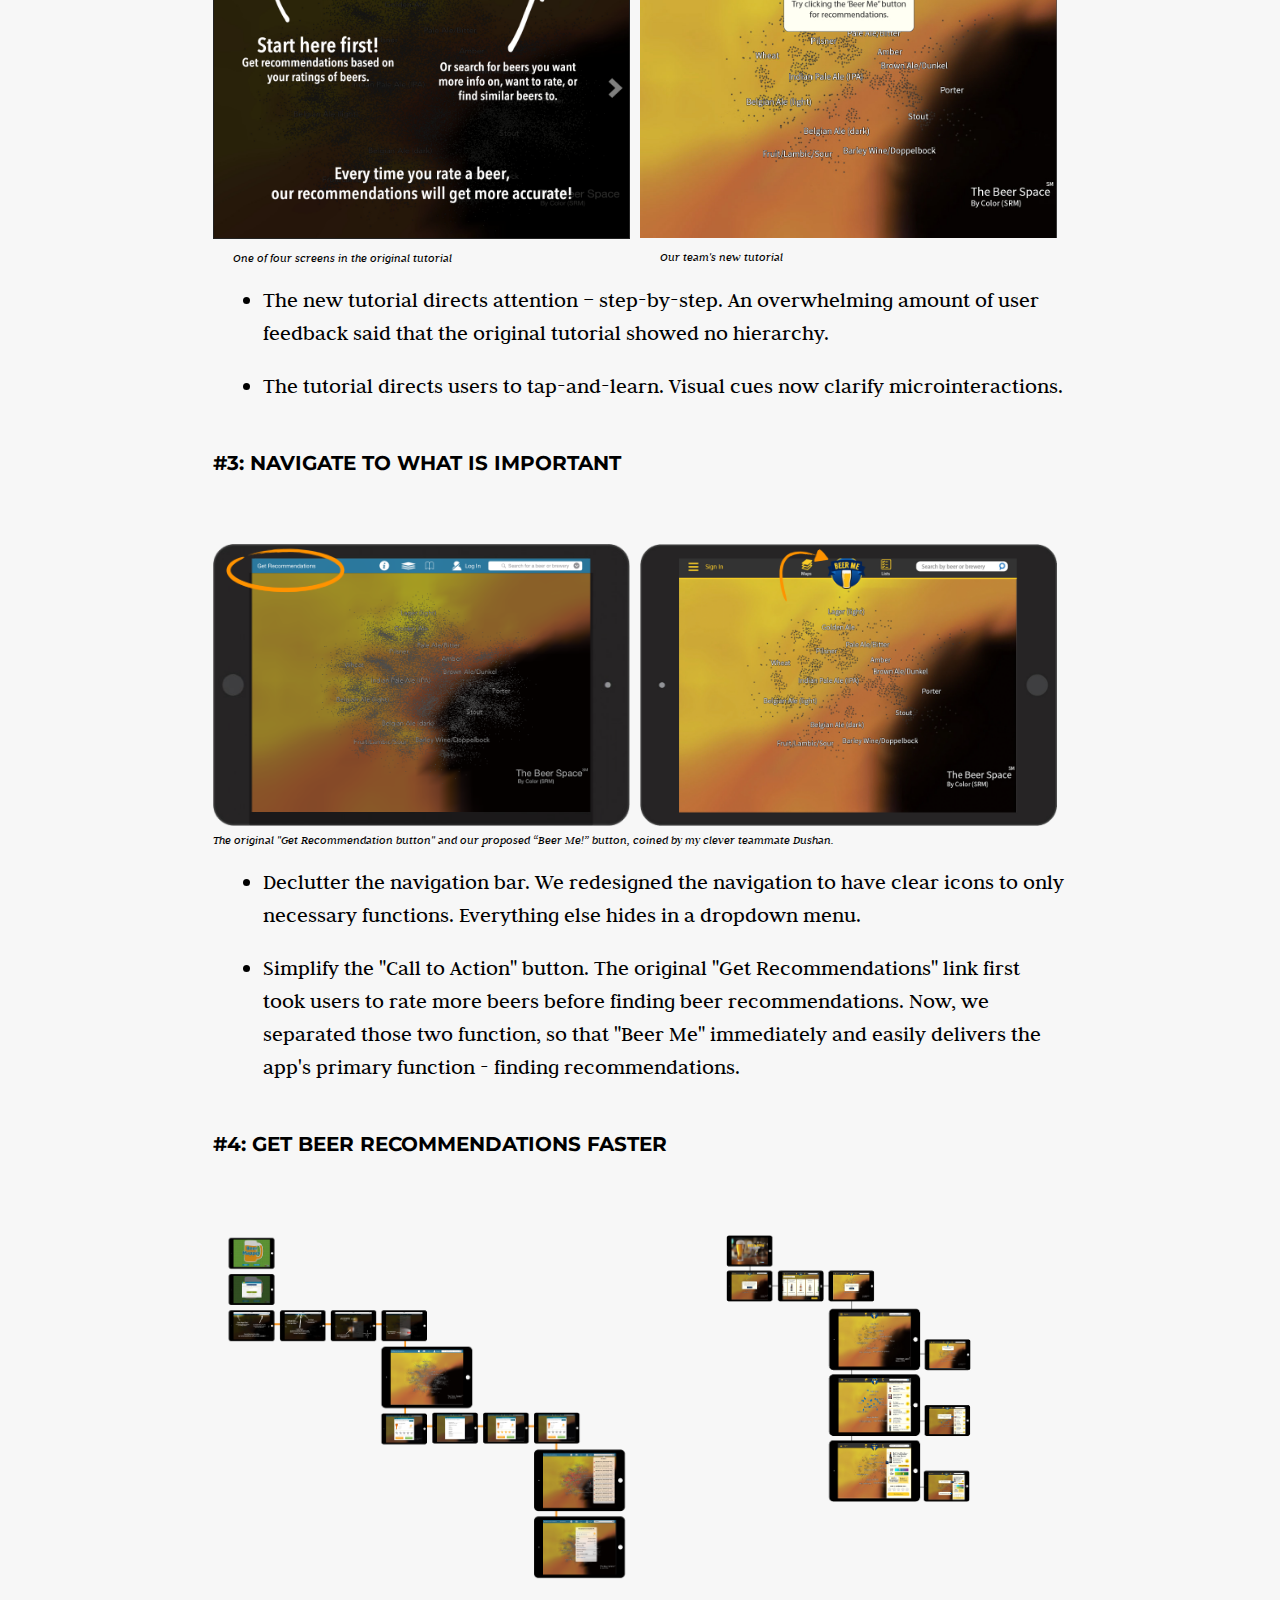
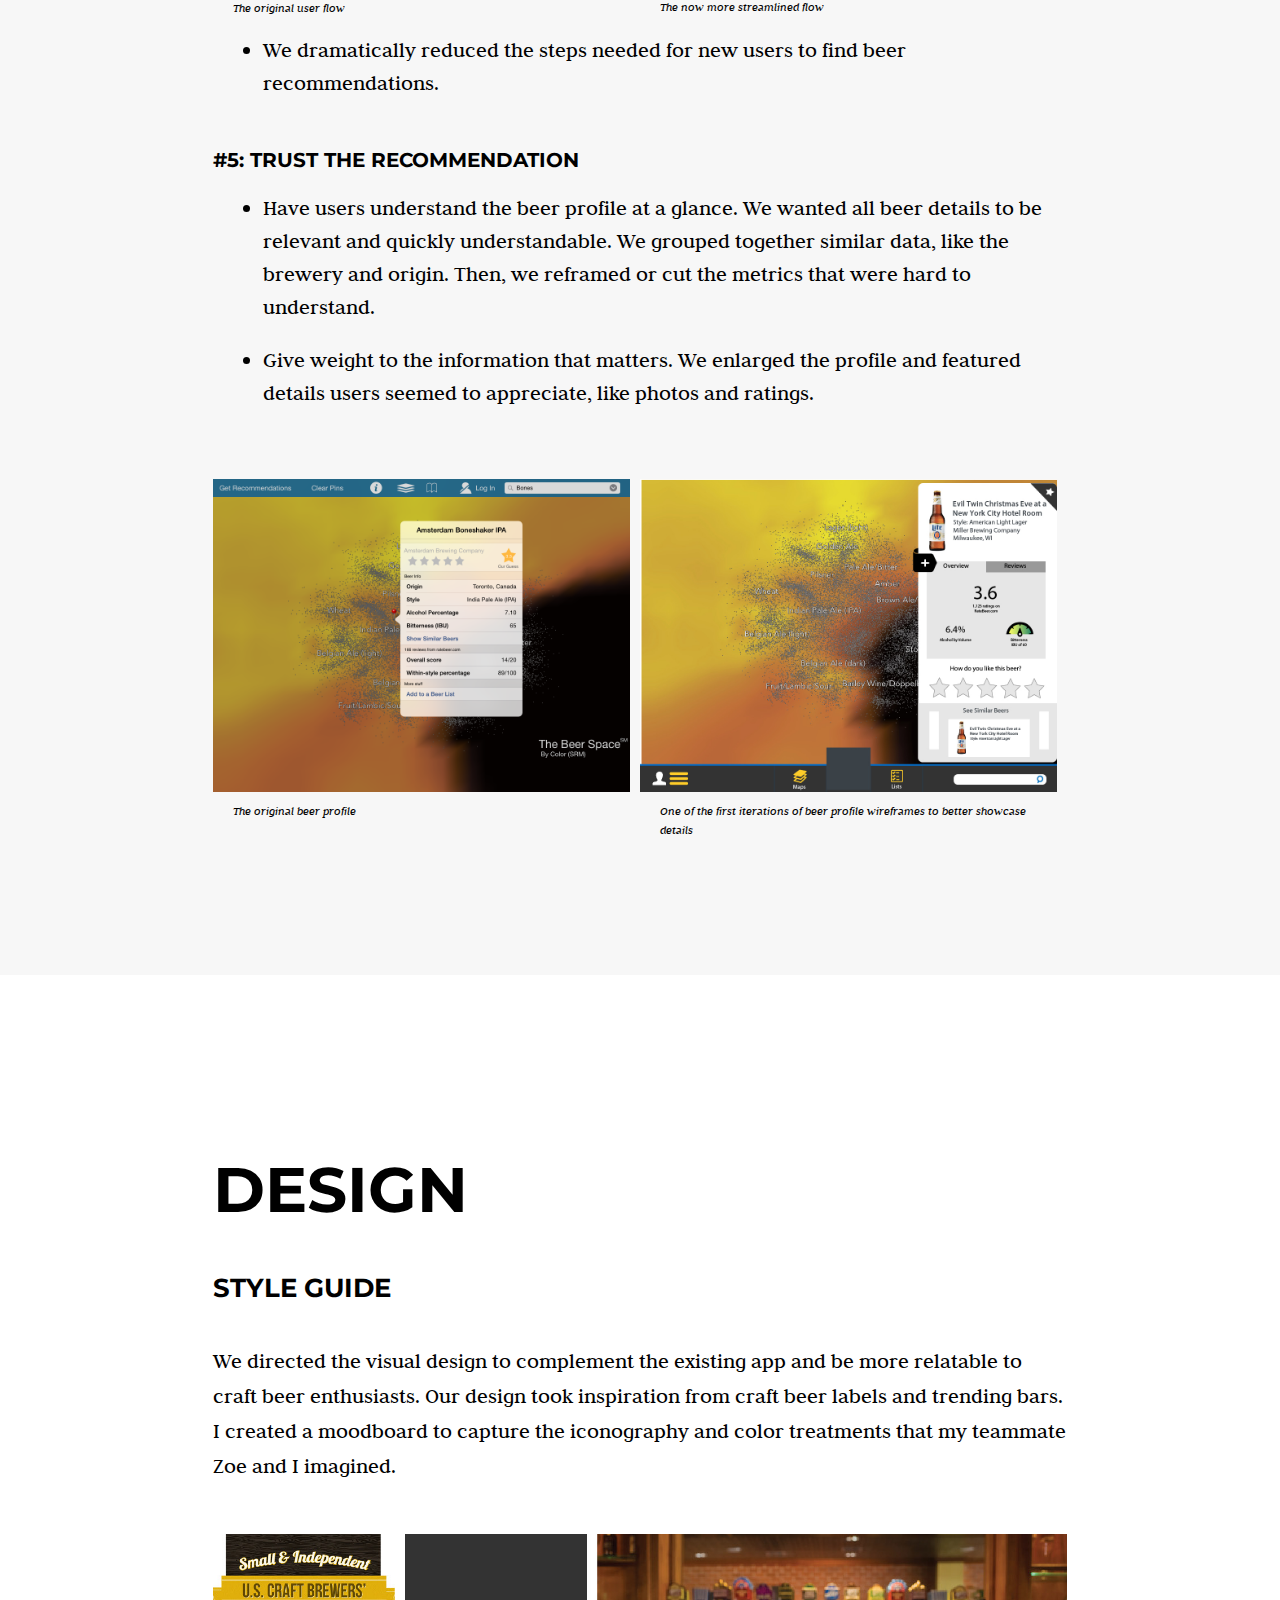
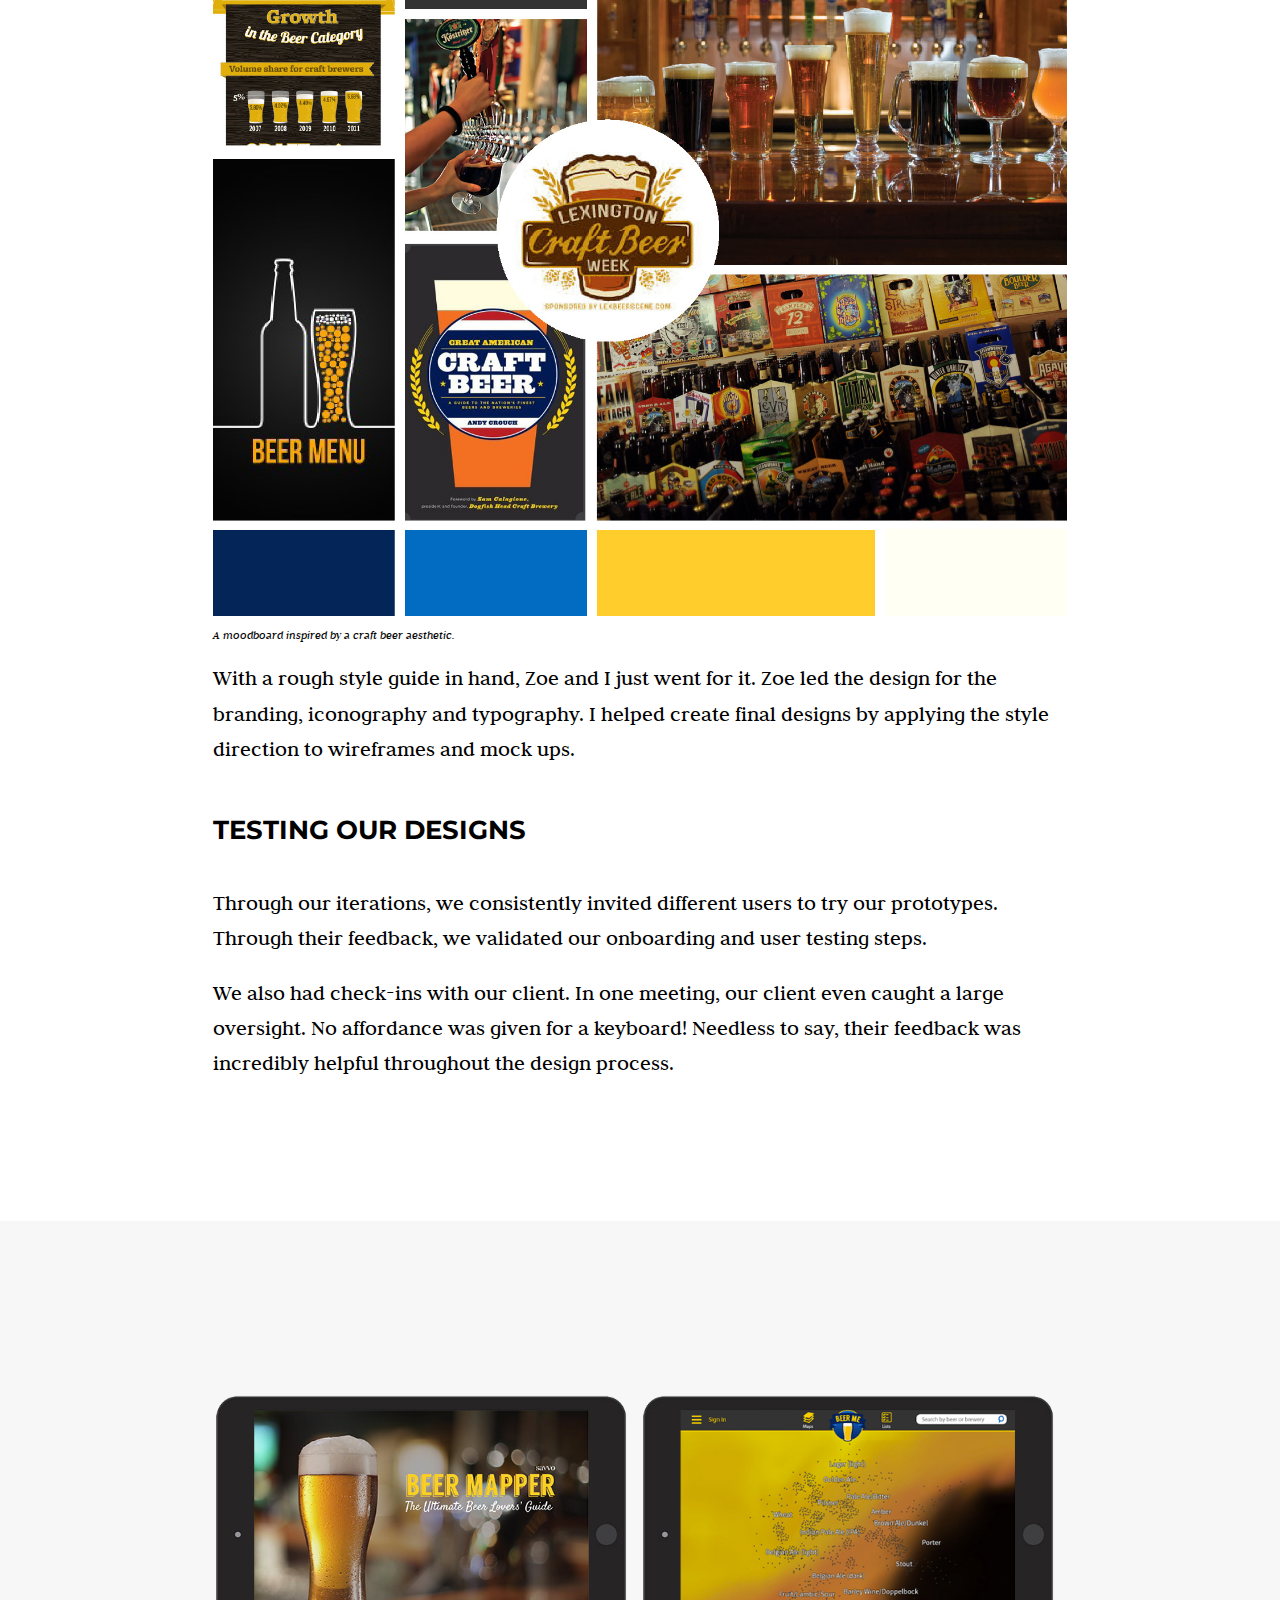
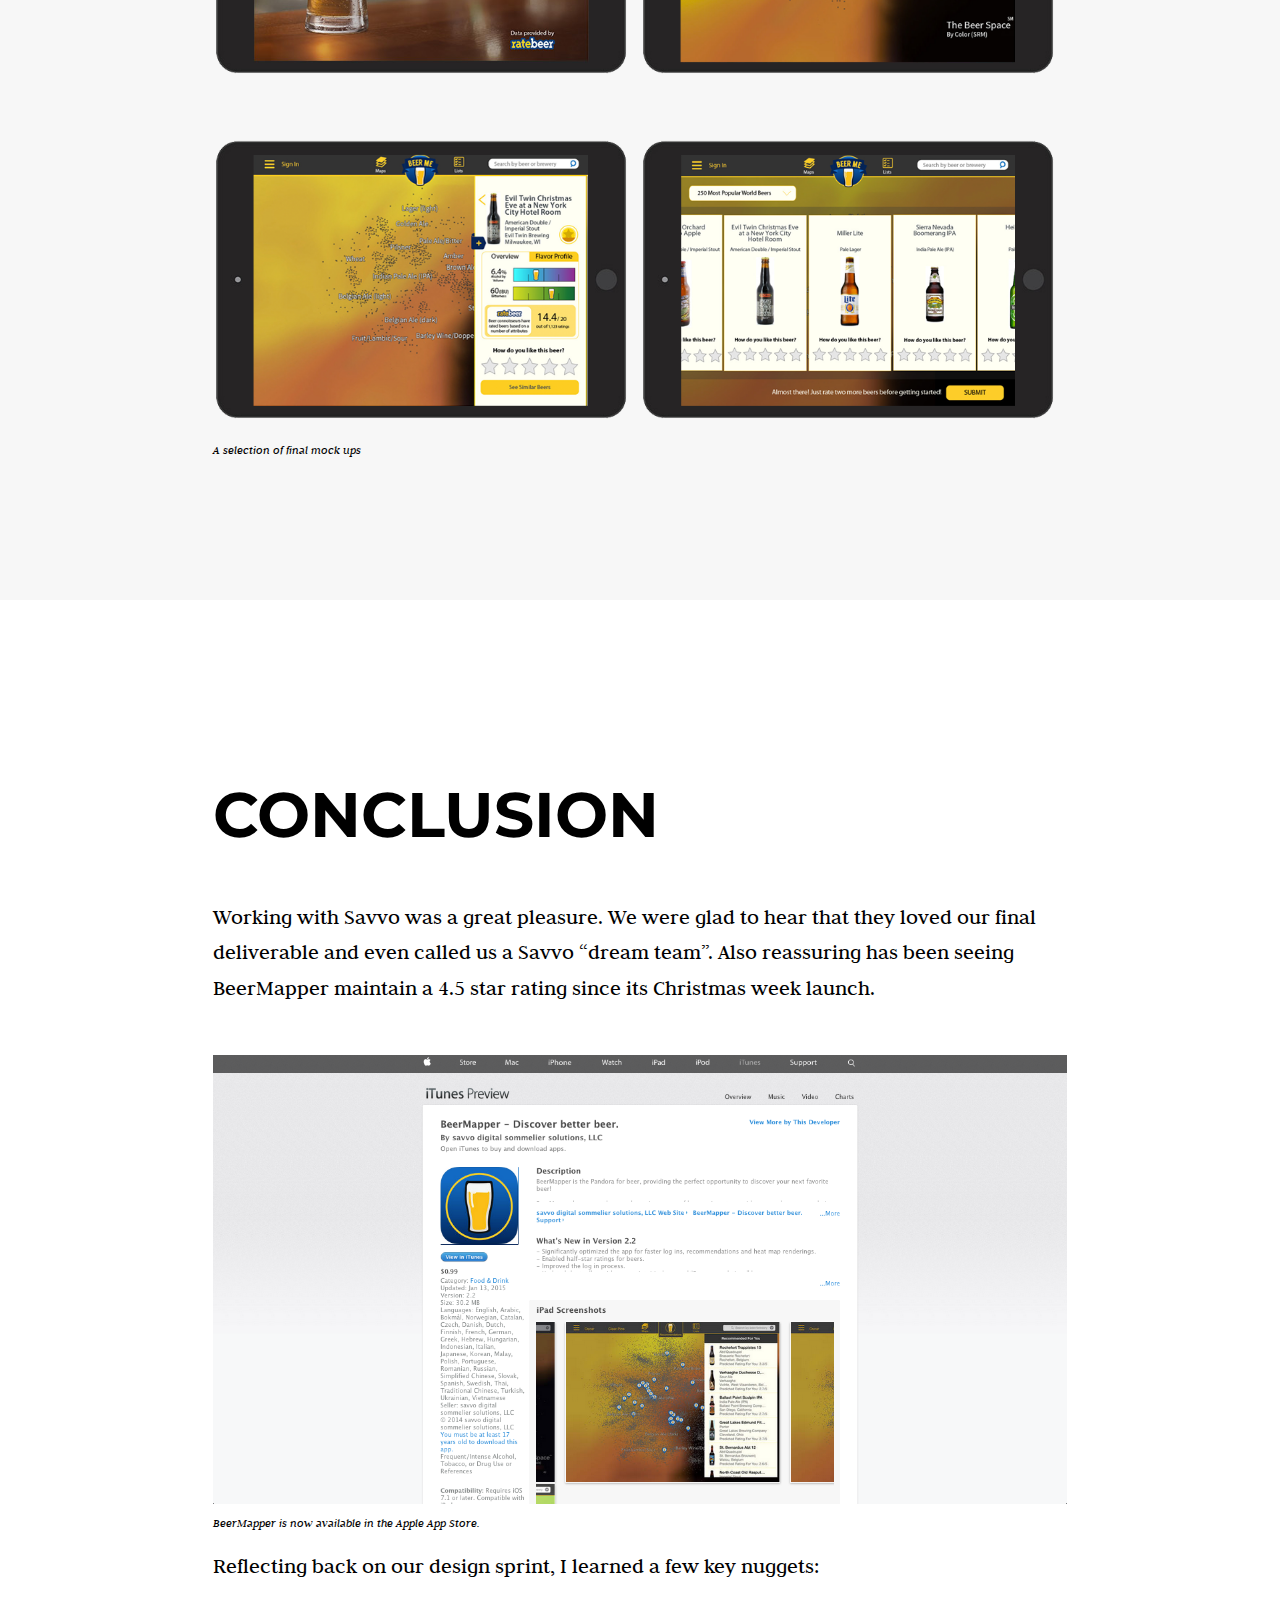
==== commit 9993411d: "Portfolio 04.15" ====
--- a/savvo.html
+++ b/savvo.html
@@ -1,4 +1,4 @@
- <!DOCTYPE html>
+<!DOCTYPE html>
 <html lang="en">
 
 <head>
@@ -21,16 +21,20 @@
     <link href="css/bootstrap.min.css" rel="stylesheet">
 
     <!-- Custom CSS -->
-    <link href="css/agency.css" rel="stylesheet">
-    <link href="css/agency_modaltemp.css" rel="stylesheet">
+    <link href="css/main.css" rel="stylesheet">
+    <link href="css/portfolio_savvo.css" rel="stylesheet">
 
     <!-- Custom Fonts -->
     <link href="font-awesome/css/font-awesome.min.css" rel="stylesheet" type="text/css">
+    <link href='http://fonts.googleapis.com/css?family=Quando' rel='stylesheet' type='text/css'>
     <link href="http://fonts.googleapis.com/css?family=Montserrat:400,700" rel="stylesheet" type="text/css">
-    <link href='http://fonts.googleapis.com/css?family=Merriweather:400,300' rel='stylesheet' type='text/css'>
-    <link href='http://fonts.googleapis.com/css?family=Kaushan+Script' rel='stylesheet' type='text/css'>
+    <link href='http://fonts.googleapis.com/css?family=Judson' rel='stylesheet' type='text/css'>
     <link href='http://fonts.googleapis.com/css?family=Droid+Serif:400,700,400italic,700italic' rel='stylesheet' type='text/css'>
     <link href='http://fonts.googleapis.com/css?family=Roboto+Slab:400,100,300,700' rel='stylesheet' type='text/css'>
+
+
+    <!--Fav Icon -->
+    <link rel="icon" type="image/png" href="img/monogram.png">
 
     <!-- HTML5 Shim and Respond.js IE8 support of HTML5 elements and media queries -->
     <!-- WARNING: Respond.js doesn't work if you view the page via file:// -->
@@ -40,108 +44,510 @@
     <![endif]-->
 
 </head>
-<body>
-<!-- Portfolio Modal 1 -->
-    <div class="" id="" tabindex="-1" role="dialog" aria-hidden="true">
-        <div class="modal-content">
-            <div class="close-modal" data-dismiss="modal">
-                <div class="lr">
-                    <div class="rl">
-                    </div>
-                </div>
-            </div>
-            <div class="container">
+
+<header id="savvo">
+    <nav class="navbar navbar-default">
+        <div class="container">
+            <!-- Nav Logo -->
+            <div class="navbar-header page-scroll">
+                <button type="button" class="navbar-toggle" data-toggle="collapse" data-target="#bs-example-navbar-collapse-1">
+                    <h4>Menu</h4>
+                    <span class="sr-only">Toggle navigation</span>
+                    <div class="hamburger">
+                    <span class="icon-bar"></span>
+                    <span class="icon-bar"></span>
+                    <span class="icon-bar"></span>
+                    </div>
+                </button>
+                <a class="navbar-brand page-scroll" href="http://www.tiffanyyangk.com"><img src="img/monogram-white.png"></a>
+            </div>
+
+            <!-- Nav Links -->
+            <div class="collapse navbar-collapse" id="bs-example-navbar-collapse-1">
+                <ul class="nav navbar-nav navbar-right">
+                    <li class="hidden">
+                        <a href="#page-top"></a>
+                    </li>
+                    <li>
+                        <a class="page-scroll" href="http://www.tiffanyyangk.com/#about">About</a>
+                    </li>
+                    <li>
+                        <a class="page-scroll" href="http://www.tiffanyyangk.com/#portfolio">Work</a>
+                    </li>
+                    <li>
+                        <a class="page-scroll" href="http://www.tiffanyyangk.com/#contact">Contact</a>
+                    </li>
+                </ul>
+            </div>
+            <!-- /.navbar-collapse -->
+        </div>
+        <!-- /.container-fluid -->
+    </nav>
+
+
+    <div class="container" id="title">
+        <h1>BeerMapper</h1>
+    </div>
+
+</header>
+
+
+<div class="" id="" tabindex="-1" role="dialog" aria-hidden="true">
+    <div class="modal-content">
+
+<!-- Project Overview --> 
+    <div class="container" id="title">
+        <div class="row">
+            <div class="col-lg-8 col-lg-offset-2 modal-body">        
                 <div class="row">
-                    <div class="col-lg-8 col-lg-offset-2">
-                            <!-- Project Details Go Here -->
-                            <img class="img-responsive" id="intro" src="img/portfolio/savvo/savvo_beer.svg" alt="">
-                            <h2>BeerMapper</h2>
-                            <p class="text-muted tagline"><i>Discover better beer</i></p>
-                            <p>A Chicago 1871 startup Savvo recently debuted its second app <i>BeerMapper</i> to help users find beer recommendations based on their personal preferences.</h3> 
-                            <h3>As a UX designer of our team, I sought to evaluate user benefits, streamline the app’s user flow and merge <i>BeerMapper</i>’s underlying technology with a simple user interface for the everyday beer enthusiast - just in time for a Christmas re-launch.</h3>
-                            <p>
-                    </div>
-                </div>
-            </div>
-            
-            <img class="img-responsive" src="img/portfolio/savvo/DSC_0087.jpg" alt"">
-
-             <div class="container bg-light-gray">
-                <div class="row">      
-                    <div class="col-lg-8 col-lg-offset-2">
-                        <div class="modal-body">
-                            <div class="row text-center">
-                                <div class="col-md-4">
-                                    <h4 class="service-heading">Challenge</h4>
-                                    <ul>
-                                        <li><p class="text-muted">Improve the onboarding process</p></li>
-                                        <li><p class="text-muted">Create a tutorial</p></li>
-                                        <li><p class="text-muted">Redesign the beer discovery method.</p></li>
-                                    </ul>
-                                </div>
-                                <div class="col-md-4">
-                                    <h4 class="service-heading">Project Duration</h4>
-                                    <p class="text-muted">With a tight holiday turnaround, our initial deliverables were complete within three weeks. <a href="">A second phase</a> is planned to introduce a more thorough product design process.</p>
-                                </div>
-                                <div class="col-md-4">
-                                    <h4 class="service-heading">My Role</h4>
-                                    <ul>
-                                        <li><p class="text-muted">User Research Lead</p></li>
-                                        <li><p class="text-muted">User Experience Design</p></li>
-                                        <li><p class="text-muted">Visual Design Support</p></li>
-                                    </ul>
-                                </div>
-                            </div>
-                        </div>
-                    </div>
-                </div>
-            </div>
-            
-            <div class="container phases" id="case-study">
-                <div class="row">
-                    <ul class="list-inline">
-                        <li><a class="page-scroll" href="#context">Empathize</a></li>
-                        <li><a class="page-scroll" href="#discovery">Define</a></li>
-                        <li><a class="page-scroll" href="#ideation">Ideate</a></li>
-                        <li><a class="page-scroll" href="#wireframe">Prototype</a></li>
-                        <li><a class="page-scroll" href="#design">Test</a></li>
-                    </ul>
-                </div>
-            </div>
-
-            <div class="container">
-                <div class="row">      
-                    <div class="col-lg-8 col-lg-offset-2">
-                        <div class="modal-body">
-                            <div class="row text-center">
-                            <div id="context">
-                                <h4>Empathize: Learn about our users</h4>
-                                <p>To kick off the project, our team sought to first understand the users - particularly their behavior and painpoints in how they select and drink beer.</p>
-                                <p>We focused on user interviews and usability tests, supplmented with a literature review of trends and a landscape review of competing apps.</p>
-
-                                <img class="img-responsive" src="img/portfolio/savvo/DSC_0087.jpg" alt"">
-                                <p>A trend matrix comparing the past, current and future trends of the beer industry, digital recommendation services and how people evaluate recommendations</p>
-                            
-                                <p>A competitive analysis between BeerMapper and comparable apps found that:</p>
-                                <li><p>A search function is a common central feature and is displayed very prominently</p></li>
-                                <li><p>User interfaces are light and present minimal data points </p></li>
-                                <li><p>Information is organized consistently and in list or grid formats.</p></li>
-
-
-                            </div>
-
-                               
-                            <ul class="list-inline">
-                                <li>Project: Tablet Application</li>
-                                <li>Client: Savvo</li>
-                                <li>Category: UX/UI Design, Interaction Design</li>
-                            </ul>
-                            <button type="button" class="btn btn-primary" data-dismiss="modal"><i class="fa fa-times"></i> Close Project</button>
-                        </div>
-                    </div>
+                    <p class="tagline-margin">Chicago 1871 startup Savvo recently debuted its second app    <i>BeerMapper</i> to help users discover new beers based on personal preferences. As the team's UX designer, I sought to evaluate user benefits, streamline the app’s user flow and simplify its interface for the everyday beer enthusiast.</p>
                 </div>
             </div>
         </div>
     </div>
+
+
+<!-- Project Overview -->
+
+            <div class="container bg-light-gray">
+                <div class="row">      
+                    <div class="col-lg-8 col-lg-offset-2 modal-body" id="scope">
+
+                        <div class="col-md-4 proj-overview">
+                            <h4>Project Scope</h4>
+                            <ul class="text-muted no-decoration bottom-border"> 
+                                <li>Better instruct new users in the onboarding process</li>
+                                <li>Redesign the beer rating and beer recommendation task flows</li>
+                            </ul>
+                        </div>
+                        <div class="col-md-4 proj-overview">
+                            <h4>Deliverable</h4>
+                            <ul class="text-muted no-decoration bottom-border">
+                                <li>Presentation deck of our research findings and recommendations</li>
+                                <li>Finalized design assets delivered in a tight three week timeframe</li>
+                        </div>
+                        <div class="col-md-4 proj-overview">
+                            <h4>My Role</h4>
+                            <ul class="text-muted no-decoration">
+                                <li>User Research Lead</li>
+                                <li>User Experience Design</li>
+                                <li>Visual Design Support</li>
+                            </ul>
+                        </div>
+
+                    </div>
+                </div>
+            </div>
+           
+           <!--Second Nav Bar--> 
+                <div class="menu">
+                    <nav class="navbar navbar-default navbar-project navbar-fixed-top">
+                        <div>
+                            <!-- Nav Logo -->
+                            <div class="navbar-header page-scroll navbar-project">
+                                <button type="button" class="navbar-toggle">
+                                <ul class="nav navbar-nav col-lg-8 col-lg-offset-2">
+                                    <li class="hidden">
+                                        <a href="#page-top"></a>
+                                    </li>
+                                    <li><a class="page-scroll" href="#context">BeerMapper • Context</a></li>
+                                    <li><a class="page-scroll" href="#research">BeerMapper • Research</a></li>
+                                    <li><a class="page-scroll" href="#define">BeerMapper • Define</a></li>
+                                    <li><a class="page-scroll" href="#ideate">BeerMapper • Ideate</a></li>
+                                    <li><a class="page-scroll" href="#design">BeerMapper • Design</a></li>
+                                    <li><a class="page-scroll" href="#conclusion">BeerMapper • Conclusion</a></li>
+                                </ul>
+                                </button>
+                                <a class="navbar-brand page-scroll" href="http://www.tiffanyyangk.com">T</a>
+                                <a class="page-scroll scroll-up" href="#page-top"><i class="fa fa-chevron-up fa-lg"></i></a>
+                            </div>
+                
+                            <!-- Nav Links -->
+                            <div class="collapse navbar-collapse" id="bs-example-navbar-collapse-1">
+                                <ul class="nav navbar-nav col-lg-8 col-lg-offset-2">
+                                    <li class="hidden">
+                                        <a href="#page-top"></a>
+                                    </li>
+                                    <li><a class="page-scroll" href="#context">Context</a></li>
+                                    <li><a class="page-scroll" href="#research">Research</a></li>
+                                    <li><a class="page-scroll" href="#define">Define</a></li>
+                                    <li><a class="page-scroll" href="#ideate">Ideate</a></li>
+                                    <li><a class="page-scroll" href="#design">Design</a></li>
+                                    <li><a class="page-scroll" href="#conclusion">Conclusion</a></li>
+                                </ul>
+                            </div>
+                            <!-- /.navbar-collapse -->
+                        </div>
+                        <!-- /.container-fluid -->
+                    </nav>
+                </div>
+
+            <!-- Project Narrative -->
+
+            <div class="container" id="context">
+                <div class="row">      
+                    <div class="col-lg-8 col-lg-offset-2 modal-body">
+                        <div class="row text-center">
+                            <h2>Context: The Challenge</h2>
+                            <p>From our first meeting with Savvo, we knew they were onto something. This iPad app tapped into a worldwide inventory of 25,000 beers and used an algorithm to predict user preferences based on cues and patterns of their reviews. Such a powerful tool could mean users would never have to try a beer they did not like.</p>
+
+                            <img class="img-responsive" src="http://f.fastcompany.net/multisite_files/codesign/imagecache/inline-large/inline/2013/05/1672615-inline-layer-labeled.jpg" alt"">
+                            <p class="caption caption-break">Image from <a href="http://www.fastcodesign.com/1672615/an-app-that-maps-the-entire-universe-of-beer">Fast Company's feature on BeerMapper</a></p>
+
+                            <p>Well, with great power comes great responsibility, right? While a promising concept, BeerMapper faced a confusing onboarding process and tangled user flow. The tutorial presented poor instructions, and finding beer recommendations was nested in unexpected tasks.</p>
+
+                            <!-- <img class="img-responsive" src="img/portfolio/savvo/savvo_original.gif" alt""> -->
+                            <p>To meet a holiday deadline, our team of four UX and visual designers needed to move fast. Savvo asked for a three week turnaround for the recommendations and design assets. With a combination of a tight deadline and our client's technical capacity, our team focused on the most pressing usability problems. We planned a second phase for after the product launch to tackle larger usability, visual and microinteraction challenges.</p>
+
+                            <div class="img-container">
+                            <img class="img-responsive border" src="img/portfolio/savvo/overview/projecttimeline.png" alt"">
+                            </div>
+                            <p class="caption">Project timeline</p>
+                        </div>
+                    </div>
+                </div>
+            </div>
+
+            <div class="container bg-light-gray" id="research">
+                <div class="row">      
+                    <div class="col-lg-8 col-lg-offset-2 modal-body">
+                        <div class="row text-center">
+                            <h2>Research: Learning about our users</h2>
+                            <p>To kick off the project, our team sought to understand users’ behavior and painpoints in selecting and drinking beer. Our research included literature reviews, competitive analyses, user interviews and usability testing.</p>
+                            
+                            <h3>Literature Reviews</h3>
+                            <p>From reviewing academic journals, industry publications and news reports, our research found that:</p>
+                            <ul>
+                                <li>People are more likely to use recommendations with reviews and detailed product information. For example, users are more apt to follow Yelp recommendations when they can see hours, location and price, as well as the user reviews.</li>
+                                <li>Beer drinkers are looking for a more differentiated selection of beers. While United States' beer production has declined 2% in 2014, craft beer consumption has skyrocketed by 27%.</li>
+                            </ul>
+<!--                             <img class="img-responsive border" src="img/portfolio/savvo/empathy/trendmatrix_horiz.png" alt"">
+                            <p class="caption">This matrix compared past, current and future trends of the beer industry, online recommendation services and how people find recommendations</p> -->
+                           
+                            <h3>Competitive Analyses</h3>
+                            <img class="img-responsive border" src="img/portfolio/savvo/empathy/companalysis_horiz.jpg" alt"">
+                            <p class="caption caption-break"></p>
+
+                            <p>We compared BeerMapper against a dozen top beer recommendation apps. In looking at their functions, interfaces and popularity, we saw that:</p>
+                            <ul>
+                                <li>A search function is a central and prominent feature</li>
+                                <li>User interfaces are light and present minimal data points</li>
+                                <li>Applications organize information into list or grid formats</li>
+                            </ul>
+                            
+                            <h3>User Interviews</h3>
+                            <p>With these insights, my teammate Zoe and I interviewed a dozen craft beer lovers, MBA students and sports fans. Our interviews focused on their beer drinking habits, how they found and selected beers, and their feedback on BeerMapper. We discovered: </p>
+
+                            <ul>
+                                <li>People want to discover beers similar to ones they enjoyed in the past.</li>
+                                <li>Though most users are open to trying new beers, they still choose familiar beers at the grocery store, especially if selecting for a group. People are looking for safe bets outside the bar context.</li>
+                                <li>People are more likely to try new beers when with friends or when they are just given a recommendation. </li>
+                            </ul>
+
+                            <h3>Usability Testing</h3>
+                            <p>We asked our users to perform a few key tasks, including rating beers, finding a recommendation they liked and building a list of beers they'd like to try. Our tests revealed:</p>
+                            
+                            <div class="row">
+                                <div class="col-md-4">
+                                    <img class="img-responsive" src="img/portfolio/savvo/empathy/interviewinsights.png" alt"">
+                                    <p class="text-muted subtext">Conflicting visual cues confused users and prevented them from completing tasks. Users misunderstood navigation bar icons, tried many buttons before finding the correct feature and often swiped instead of tapped in the onboarding process.</p>
+                                </div>
+    
+                                <div class="col-md-4">
+                                    <img class="img-responsive" src="img/portfolio/savvo/userflow/userflow_before_sketch.jpg" alt"">
+                                    <p class="text-muted subtext">A clunky user flow with dark patterns created much frustration. When looking for recommendations, users were prompted to rate beers instead.</p>
+                                </div>
+    
+                                <div class="col-md-4">
+                                    <img class="img-responsive" src="img/portfolio/savvo/overview/original-screen.png" alt"">
+                                    <p class="text-muted subtext">Search and recommendation results overloaded users with data and did not organize information in meaningful ways. Searches could generate up to 1,000 datapoints with no way of filtering information.</p>
+                                </div>
+                            </div>
+
+                        </div>
+                    </div>
+                </div>
+            </div>
+
+            <div class="container" id="define">
+                <div class="row">      
+                    <div class="col-lg-8 col-lg-offset-2 modal-body">
+                        <div class="row text-center">
+                            <h2>Define: Set Guiding Principles</h2>
+
+                            <p>Creating personas and design principles helped guide our design decisions. We kept these in mind as we designed and made some tough calls.</p>
+
+                            <div class="row">
+                                <h3>Provisional Personas</h3>
+                                <p>We defined four main users based on how often they drank and where they preferred to drink.</p>
+
+                                <div class="row border">
+                                    <div class="col-md-3">
+                                        <img class="img-responsive icon" src="      img/portfolio/savvo/define/couchpotato.png" alt""> 
+                                        <h4 class="subtext">The Couch Potato</h4> <p class="text-muted subtext bottom-border">Regularly drinks beer  while watching TV or after long     workdays</p>
+                                    </div>
+        
+                                    <div class="col-md-3">
+                                        <img class="img-responsive icon" src="      img/portfolio/savvo/define/sportsfan.png" alt""> 
+                                        <h4 class="subtext">The Sports (Bar) Fan</h4> <p class="text-muted subtext bottom-border">Frequents his  favorite sports bar to watch games once or twice a   week</p>
+                                    </div>
+        
+                                    <div class="col-md-3">
+                                        <img class="img-responsive icon" src="      img/portfolio/savvo/define/socialdrinker.png" alt""    > 
+                                        <h4 class="subtext">The Social Drinker</h4> <p class="text-muted subtext bottom-border">Loves an excuse to drink beer with friends, either at home or out</p>
+                                    </div>
+        
+                                    <div class="col-md-3">
+                                        <img class="img-responsive icon" src="      img/portfolio/savvo/define/brewerytour.png" alt""> 
+                                        <h4 class="subtext">The Brewery Fanatic</h4> <p class="text-muted subtext">Has a thirst for adventurous beers and hangs out with beer expert cicerones</p>
+                                    </div>
+                                </div>
+                            </div>
+
+                            <h3>Design Principles</h3>
+
+                            <p>Based on the needs we heard from users, we established three guiding principles to anchor our ideation process:</p>
+                            <ul>
+                                <li>The recommendation process should be as easy and quick as a Google search.</li>
+                                <li>BeerMapper should be just as informed as a bartender.</li>
+                                <li>Onboarding and rating more beers should be natural and fun.</li>
+                            </ul>
+                        </div>
+                    </div>
+                </div>
+            </div>
+
+            <div class="container bg-light-gray" id="ideate">
+                <div class="row">      
+                    <div class="col-lg-8 col-lg-offset-2 modal-body">
+                        <div class="row text-center">
+                            <h2>Ideate</h2>
+                            
+                            <p>In our ideation phase, we first let our imaginations loose to think of what BeerMapper could become. The most promising ideas were then conceptually fleshed out through multiple design iterations.</p>
+
+                            <h3>Brainstorm</h3>
+                            <p>We iterated on the user flow and interfaces through sketches, paper prototypes and digital wireframes. Our team worked together to optimize the screen space and visual hierarchy.</p>
+
+                            <div class="row col-img">
+                                <div class="col-md-4">
+                                    <img class="img-responsive" src="img/portfolio/savvo/userflow/userflow_sketch1.jpg" alt"">
+                                </div>
+                                <div class="col-md-4">
+                                    <img class="img-responsive" src="img/portfolio/savvo/ideate/sketch1.jpg" alt"">
+                                </div>
+                                <div class="col-md-4">
+                                    <img class="img-responsive" src="img/portfolio/savvo/ideate/paperprototype.jpg" alt"">
+                                </div>
+                            </div>
+                            <div class="row col-img">
+                                <div class="col-md-4">
+                                    <img class="img-responsive" src="   img/portfolio/savvo/ideate/map_overall.jpg" alt"">
+                                </div>
+                                <div class="col-md-4">
+                                    <img class="img-responsive" src="img/portfolio/savvo/ideate/BeerMapper_SideNavigation_72.png" alt""> 
+                                </div>
+
+                                <div class="col-md-4">
+                                    <img class="img-responsive" src="   img/portfolio/savvo/ideate/wireframe_carousel.png" alt"">
+                                </div>
+                            </div>
+                            <p class="caption caption-break">Our brainstorm took on many forms: user flow diagrams, wireframe sketches, paper prototypes and digital concept sketches. We reimagined the navigation and wireframes of how users could rate beer</p>
+
+                            <h3>Initial Recommendations</h3>
+
+                            <p>After exploring various directions, our team zeroed in on five recommendations that would carry a stronger impact.</p>
+
+
+                            <h5>#1: Repurpose the splash screen</h5>
+                            <div class="row">
+                                <div class="col-md-6">
+                                    <img class="img-responsive" src="   img/portfolio/savvo/overview/splash_original.png" alt""> 
+                                    <p class="caption">BeerMapper's original splash screen</p>
+                                </div>
+    
+                                <div class="col-md-6">
+                                    <img class="img-responsive" src="   img/portfolio/savvo/ideate/splash_mockup.jpg" alt""> 
+                                    <p class="caption">My mock up</p>
+                                </div>
+                            </div>
+                            <ul>
+                                <li>A new splash screen visually communicates the tone and purpose of the application. In our usability tests, our users said that the splash felt too much like a computer game.</li>
+                                <li>Log in only when necessary. Users are currently prompted to log in before reviewing the app. This is an unnecessary barrier to entry. Instead, now users can explore the app before saving their beer preferences in a new account.</li>
+                            </ul>
+
+                            <h5>#2: Clarify the tutorial</h5>
+                            <div  class="row">
+                                <div class="col-md-6">
+                                    <img class="img-responsive border" src="   img/portfolio/savvo/ideate/tutorial_orig.png" alt""> <p class="caption">One of four screens in the original tutorial</p>
+                                </div>
+                                
+                                <div class="col-md-6">
+                                    <img class="img-responsive" src="   img/portfolio/savvo/ideate/tutorial.jpg" alt""> 
+                                    <p class="caption">Our team's new tutorial</p>
+                                </div>
+                            </div>
+                            <ul>
+                                <li>The new tutorial directs attention – step-by-step. An overwhelming amount of user feedback said that the original tutorial showed no hierarchy. </li>
+                                <li>The tutorial directs users to tap-and-learn. Visual cues now clarify microinteractions.</li>
+                            </ul>
+
+                            <h5>#3: Navigate To What Is Important</h5>
+                                <div class="col-md-6">
+                                    <img class="img-responsive" src="   img/portfolio/savvo/overview/getrec_original.png" alt""> 
+                                </div>
+                                <div class="col-md-6">
+                                    <img class="img-responsive" src="   img/portfolio/savvo/ideate/beerme_button.png" alt""> 
+                                </div>
+                            <p class="caption"> The original "Get Recommendation button" and our proposed “Beer Me!” button, coined by my clever teammate Dushan.</p>
+                            
+                            <ul>
+                                <li>Declutter the navigation bar. We redesigned the navigation to have clear icons to only necessary functions. Everything else hides in a dropdown menu.</li>
+                                <li>Simplify the "Call to Action" button. The original "Get Recommendations" link first took users to rate more beers before finding beer recommendations. Now, we separated those two function, so that "Beer Me" immediately and easily delivers the app's primary function - finding recommendations.</li>
+                            </ul>
+
+
+                            <h5>#4: Get Beer Recommendations Faster</h5>
+                            <div class="row">
+                                <div class="col-md-6">
+                                    <img class="img-responsive" src="   img/portfolio/savvo/userflow/userflow_before.png" alt""> 
+                                    <p class="caption">The original user flow</p>
+                                </div>
+                                <div class="col-md-6">
+                                    <img class="img-responsive" src="   img/portfolio/savvo/userflow/userflow_after.png" alt""> 
+                                    <p class="caption">The now more streamlined flow</p>
+                                </div>
+                            </div>
+
+                            <ul>
+                                <li>We dramatically reduced the steps needed for new users to find beer recommendations.</li>
+                            </ul>
+                            
+                            <h5>#5: Trust the Recommendation</h5>
+                            <ul>
+                                <li>Have users understand the beer profile at a glance. We wanted all beer details to be relevant and quickly understandable. We grouped together similar data, like the brewery and origin. Then, we reframed or cut the metrics that were hard to understand.</li>
+                                <li>Give weight to the information that matters. We enlarged the profile and featured details users seemed to appreciate, like photos and ratings.</li>
+
+                            </ul>
+
+                            <div class="row">
+                                <div class="col-md-6">
+                                    <img class="img-responsive" src="       img/portfolio/savvo/ideate/beerprofile_orig.png"  alt""> 
+                                <p class="caption">The original beer profile</p>
+                                </div>
+
+                                <div class="col-md-6">
+                                    <img class="img-responsive" src="       img/portfolio/savvo/ideate/beerprofile-01.jpg"  alt""> 
+                                <p class="caption">One of the first iterations of beer profile wireframes to better showcase details</p>
+                                </div>
+                            </div>
+                        </div>
+                    </div>
+                </div>
+            </div>
+                            
+            <div class="container" id="design">
+                <div class="row">      
+                    <div class="col-lg-8 col-lg-offset-2 modal-body">
+                        <div class="row text-center">
+                            <h2>Design</h2>
+
+                            <h3>Style Guide</h3>
+                            <p>We directed the visual design to complement the existing app and be more relatable to craft beer enthusiasts. Our design took inspiration from craft beer labels and trending bars. I created a moodboard to capture the iconography and color treatments that my teammate Zoe and I imagined.</p>
+                            <img class="img-responsive" src="img/portfolio/savvo/design/beermapper_moodboard.jpg" alt""> 
+                            <p class="caption">A moodboard inspired by a craft beer aesthetic.</p>
+
+                            <p>With a rough style guide in hand, Zoe and I just went for it. Zoe led the design for the branding, iconography and typography. I helped create final designs by applying the style direction to wireframes and mock ups.</p>
+
+                            <h3>Testing our designs</h3>
+                            <p>Through our iterations, we consistently invited different users to try our prototypes. Through their feedback, we validated our onboarding and user testing steps.</p>
+                            <p>We also had check-ins with our client. In one meeting, our client even caught a large oversight. No affordance was given for a keyboard! Needless to say, their feedback was incredibly helpful throughout the design process. </p>
+                        </div>
+                    </div>
+                </div>
+            </div>
+
+            <div class="container bg-light-gray" id="design">
+                <div class="row">      
+                    <div class="col-lg-8 col-lg-offset-2 modal-body">
+                        <div class="row text-center">
+                            <div class="row">
+                                <div class="col-md-6">
+                                    <img class="img-responsive" src="   img/portfolio/savvo/design/splash_final.png" alt"">
+                                </div>                        
+                                <div class="col-md-6">
+                                    <img class="img-responsive" src="   img/portfolio/savvo/design/BeerMapper_home.png" alt"">
+                                </div>
+                                <div class="col-md-6">
+                                    <img class="img-responsive" src="   img/portfolio/savvo/design/beerprofile.png" alt"">
+                                </div>
+                                <div class="col-md-6">
+                                    <img class="img-responsive" src="   img/portfolio/savvo/design/ratebeers.png" alt"">
+                                </div>
+                            </div>
+
+                            <p class="caption">A selection of final mock ups<p>
+                        </div>
+                    </div>
+                </div>
+            </div>
+
+            <div class="container" id="conclusion">
+                <div class="row">      
+                    <div class="col-lg-8 col-lg-offset-2 modal-body">
+                        <div class="row text-center col-img">
+                        <h2>Conclusion</h2>
+
+                        <p>Working with Savvo was a great pleasure. We were glad to hear that they loved our final deliverable and even called us a Savvo “dream team”. Also reassuring has been seeing BeerMapper maintain a 4.5 star rating since its Christmas week launch.</p>
+
+                        <img class="img-responsive" src="   img/portfolio/savvo/conclusion/applestore.png" alt"">
+                        <p class="caption">BeerMapper is now available in the Apple App Store.</p>
+
+                        <p>Reflecting back on our design sprint, I learned a few key nuggets:</p>
+
+                        <ul>
+                            <li>Ideate alone and design together. Our best ideas came when we brainstormed alone and refined as a group. Also, each of us had an eye for something different, whether it be visual appeal, simplicity or intuitive microiteractions. Designing together invited constructive feedback and enabled us to iterate quickly.</li>
+        
+                            <li>Focus on the feasible. Tempted to tackle many amazing ideas, our team synced up best when we were able to distinguish "Phase One" ideas from the "Phase Two" ideas. We needed to focus on feasibility while not dismissing the greater visions of where BeerMapper could go.</li>
+                        </ul>
+                        <img class="img-responsive" src="img/portfolio/savvo/conclusion/team.jpg" alt"">
+                        <p class="caption">The BeerMapper Creative Team</p>
+                        </div>
+                    </div>
+                </div>
+
+                <div class="row">      
+                    <div class="col-lg-12 modal-body ul-center">
+                            <ul class="list-inline proj-overview">
+                                <li class="text-muted montserrat">Project:</li>
+                                <li class="text-muted">BeerMapper Tablet Application</li><br>
+                                <li class="text-muted montserrat">Category:</li>
+                                <li class="text-muted">User Research, User Experience, Interaction Design, Visual Design</li>
+                            </ul>
+                    </div>
+                </div>
+            </div>
+        </div>
     </div>
-</body>+
+    <a href="#" class="scrollup">^</a>
+<!-- jQuery -->    <!-- jQuery -->
+    <script src="js/jquery.js"></script>
+    <script src="js/twitter.js"></script>
+
+    <!-- Bootstrap Core JavaScript -->
+    <script src="js/bootstrap.min.js"></script>
+
+    <!-- Plugin JavaScript -->
+    <script src="http://cdnjs.cloudflare.com/ajax/libs/jquery-easing/1.3/jquery.easing.min.js"></script>
+    <script src="js/classie.js"></script>
+    <script src="js/cbpAnimatedHeader.js"></script>
+
+    <!-- Contact Form JavaScript -->
+    <script src="js/jqBootstrapValidation.js"></script>
+
+    <!-- Custom Theme JavaScript -->
+    <script src="js/agency.js"></script>
+    <script src="js/navbar.js"></script>
+
+</body>
+</html>--- a/css/main.css
+++ b/css/main.css
@@ -0,0 +1,819 @@
+body {
+    overflow-x: hidden;
+    color:#fff;
+}
+
+.bg-light-gray {
+    background-color: #f7f7f7;
+}
+
+.text-muted {
+    color: #777;
+}
+
+p {
+    font-size: 14px;
+    line-height: 1.5;
+    font-family: "Judson","Helvetica Neue",Helvetica,Arial,sans-serif;
+}
+
+p.large {
+    font-size: 16px;
+}
+
+a,
+a:hover,
+a:focus,
+a:active,
+a.active {
+    outline: 0;
+}
+
+a {
+    color: #f0ad44;
+}
+
+/*a:hover,
+a:focus,
+a:active,
+a.active {
+    color: #e4900d;
+}
+*/
+h1,
+h2,
+h3,
+h4,
+h5,
+h6 {
+    text-transform: uppercase;
+    font-family: Montserrat,"Helvetica Neue",Helvetica,Arial,sans-serif;
+    font-weight: 700;
+    font-color:#fff;
+}
+
+.img-centered {
+    margin: 0 auto;
+}
+
+.btn-primary {
+    border-color: #f0ad44;
+    text-transform: uppercase;
+    font-family: Montserrat,"Helvetica Neue",Helvetica,Arial,sans-serif;
+    font-weight: 700;
+    color: #fff;
+    background-color: #f0ad44;
+}
+
+.btn-primary:hover,
+.btn-primary:focus,
+.btn-primary:active,
+.btn-primary.active,
+.open .dropdown-toggle.btn-primary {
+    border-color: #f6bf01;
+    color: #fff;
+    background-color: #f0ad44;
+}
+
+.btn-primary:active,
+.btn-primary.active,
+.open .dropdown-toggle.btn-primary {
+    background-image: none;
+}
+
+.btn-primary.disabled,
+.btn-primary[disabled],
+fieldset[disabled] .btn-primary,
+.btn-primary.disabled:hover,
+.btn-primary[disabled]:hover,
+fieldset[disabled] .btn-primary:hover,
+.btn-primary.disabled:focus,
+.btn-primary[disabled]:focus,
+fieldset[disabled] .btn-primary:focus,
+.btn-primary.disabled:active,
+.btn-primary[disabled]:active,
+fieldset[disabled] .btn-primary:active,
+.btn-primary.disabled.active,
+.btn-primary[disabled].active,
+fieldset[disabled] .btn-primary.active {
+    border-color: #f0ad44;
+    background-color: #f0ad44;
+}
+
+.btn-primary .badge {
+    color: #f0ad44;
+    background-color: #fff;
+}
+
+.btn-xl {
+    padding: 15px;
+    border-color: #f0ad44;
+    border-radius: 0px;
+    text-transform: uppercase;
+    font-family: Montserrat,"Helvetica Neue",Helvetica,Arial,sans-serif;
+    font-size: 18px;
+    font-weight: 700;
+    color: #fff;
+    background-color: #f0ad44;
+    margin:0 auto 100px auto;
+}
+
+.btn-xl:hover,
+.btn-xl:focus,
+.btn-xl:active,
+.btn-xl.active,
+.open .dropdown-toggle.btn-xl {
+    border-color: #f6bf01;
+    color: #fff;
+    background-color: #f0ad44;
+    /*opacity: .8;*/
+}
+
+.btn-xl:active,
+.btn-xl.active,
+.open .dropdown-toggle.btn-xl {
+    background-image: none;
+}
+
+.btn-xl.disabled,
+.btn-xl[disabled],
+fieldset[disabled] .btn-xl,
+.btn-xl.disabled:hover,
+.btn-xl[disabled]:hover,
+fieldset[disabled] .btn-xl:hover,
+.btn-xl.disabled:focus,
+.btn-xl[disabled]:focus,
+fieldset[disabled] .btn-xl:focus,
+.btn-xl.disabled:active,
+.btn-xl[disabled]:active,
+fieldset[disabled] .btn-xl:active,
+.btn-xl.disabled.active,
+.btn-xl[disabled].active,
+fieldset[disabled] .btn-xl.active {
+    border-color: #f0ad44;
+    background-color: #f0ad44;
+}
+
+.btn-xl .badge {
+    color: #f0ad44;
+    background-color: #fff;
+}
+
+#about-btn{
+    width:200px;
+    background:#fff;
+    color:#f0ad44;
+    border:none;
+}
+
+#about-btn:hover,
+#about-btn:focus,
+#about-btn:active,
+#about-btn.active,
+.open .dropdown-toggle.btn-xl {
+    border-color: #f0ad44;
+    color: #fff;
+    background-color: #f0ad44;
+}
+
+@media(min-width:991px){
+    #hide{
+        display:inline-block;
+    }
+}
+
+.round img{
+    border-radius:100%
+}
+
+nav ul{
+        text-align:center;
+    }
+
+.navbar-default {
+    border-color: transparent;
+    background-color: #f0ad44;
+}
+
+.navbar-default .navbar-brand {
+    font-family: Montserrat, "Kaushan Script","Helvetica Neue",Helvetica,Arial,cursive;
+    color: #fff;
+}
+
+.navbar-default .navbar-brand img{
+    margin:0;
+    width:30px;
+    height:auto;
+}
+
+/*.navbar-default .navbar-brand:hover,
+.navbar-default .navbar-brand:focus,
+.navbar-default .navbar-brand:active,
+.navbar-default .navbar-brand.active {
+    color: #e4900d;
+}*/
+
+/*.navbar-default .navbar-collapse {
+    border-color: rgba(255,255,255,.02);
+}*/
+
+.navbar-default .navbar-toggle {
+    border-color: #f0ad44;
+    background-color: #f0ad44;
+    border-radius: 0px;
+}
+
+.navbar-default .navbar-toggle .hamburger {
+    float:left;
+}
+
+.navbar-default .navbar-toggle .icon-bar {
+    background-color: #fff;
+}
+
+.navbar-default .navbar-toggle h4{
+    display:inline-block;
+    float:right;
+    margin:0px 10px;
+    color: #fff;
+}
+
+.navbar-default .navbar-toggle:hover,
+.navbar-default .navbar-toggle:focus {
+    background-color: #f0ad44;
+}
+
+.navbar-default .nav li a {
+    text-transform: uppercase;
+    font-family: Montserrat,"Helvetica Neue",Helvetica,Arial,sans-serif;
+    font-weight: 400;
+    font-size:12px;
+    letter-spacing: 1px;
+    color: #fff;
+}
+
+.navbar-default .nav li a:hover,
+.navbar-default .nav li a:focus {
+    outline: 0;
+    color: #e4900d;
+}
+
+.navbar-default .navbar-nav>.active>a {
+    border-radius: 0;
+    color: #f0ad44;
+    background-color:#fff;
+}
+
+.navbar-default .navbar-nav>.active>a:hover,
+.navbar-default .navbar-nav>.active>a:focus {
+    color: #fff;
+    background-color: #e4900d;
+}
+
+@media(min-width:767px){
+    nav .container  {
+        width:100%;
+    }
+
+    nav .list-inline{
+        display:none;
+    }
+
+    .navbar-default {
+        padding: 25px 0;
+        border: 0;
+        background-color: transparent;
+        -webkit-transition: padding .3s;
+        -moz-transition: padding .3s;
+        transition: padding .3s;
+    }
+
+    .navbar-default .navbar-brand {
+        position:absolute;
+        font-size: 2em;
+        -webkit-transition: all .3s;
+        -moz-transition: all .3s;
+        transition: all .3s;
+    }
+
+    .navbar-default .navbar-brand img{
+    margin:-20px 0;
+    width:40px;
+    }
+
+    .navbar-default .nav li a {
+    color: #fff;
+    }
+
+    .navbar-default .navbar-nav>.active>a {
+        border-radius: 0px;
+    }
+
+    .navbar-default.navbar-shrink {
+        padding: 10px 0;
+        background-color: #f0ad44;
+        opacity:0.95;
+    }
+
+    .navbar-default.navbar-shrink .nav li a{
+        font-color:#f0ad44;
+    }
+
+    .navbar-default.navbar-shrink .navbar-brand {
+        font-size: 1.5em;
+    }
+
+    .navbar-default.navbar-shrink .navbar-brand img{
+        margin:-10px 0;
+    }
+
+    .navbar-right{
+        margin:0 auto;
+    }
+}
+
+header {
+    text-align: center;
+    background-attachment: scroll;
+    background-image: url("../img/deskspace.jpg");
+    background-position: center center;
+    background-repeat: none;
+    -webkit-background-size: cover;
+    -moz-background-size: cover;
+    background-size: cover;
+    -o-background-size: cover;
+}
+
+header .intro-text {
+    margin: 100px 0 300px 0;
+}
+
+header .intro-text .intro-heading {
+    margin:275px 0 0 0 ;
+    text-transform: uppercase;
+    font-family: Montserrat,"Helvetica Neue",Helvetica,Arial,sans-serif;
+    font-size: 40px;
+    font-weight: 700;
+    line-height: 1.5;
+    color: #fff;
+}
+
+@media(min-width:767px) {
+    header .intro-text {
+        padding-top: 200px;
+        padding-bottom: 0px;
+        margin:0px;
+        height:680px;
+    }
+
+    header .intro-text .intro-heading {
+        margin:100px auto 10px auto;
+        text-transform: uppercase;
+        font-family: Montserrat,"Helvetica Neue",Helvetica,Arial,sans-serif;
+        font-size: 60px;
+        font-weight: 700;
+        line-height: 75px;
+    }
+}
+
+
+section h2.section-heading {
+    margin: 200px auto 0px auto;
+    font-size: 40px;
+    text-transform:uppercase;
+    text-align: center;
+}
+
+section h3.section-subheading {
+    margin: 50px auto 50px auto;
+    text-transform: none;
+    font-family: "Merriweather","Helvetica Neue",Helvetica,Arial,sans-serif;
+    font-size: 16px;
+    font-style: italic;
+    font-weight: 300;
+    text-align: center;
+    line-height: 1.5;
+}
+
+.container{
+    padding-left:30px;
+}
+
+
+@media(min-width:767px) {
+    section {
+    height:800px;
+    }
+
+    section h2.section-heading {
+    margin: 200px auto 10px auto;
+    font-size: 60px;
+}
+    
+    #contact h2.section-heading{
+        margin-top:180px;
+    }
+}
+
+.section-heading {
+    margin:200px 0 0 0;
+    text-transform: none;
+}
+
+.row {
+    margin:0px;
+}
+
+#portfolio .portfolio-item {
+    right: 0;
+    margin: 0 0 15px;
+}
+
+#portfolio .portfolio-item .portfolio-link {
+    display: block;
+    position: relative;
+    margin: 0 auto;
+    max-width: 250px;
+}
+
+#portfolio .portfolio-item .portfolio-link .portfolio-hover {
+    position: absolute;
+    width:  100%;
+    height: 100%;
+    opacity: 0;
+    background: rgba(255, 255,255,.8);
+    -webkit-transition: all ease .5s;
+    -moz-transition: all ease .5s;
+    transition: all ease .5s;
+}
+
+#portfolio .portfolio-item .portfolio-link .portfolio-hover:hover {
+    opacity: 1;
+}
+
+#portfolio .portfolio-item .portfolio-link .portfolio-hover .portfolio-hover-content {
+    position: absolute;
+    top: 50%;
+    width: 100%;
+    height: 20px;
+    margin-top: -12px;
+    text-align: center;
+    font-size: 20px;
+    color: #f0ad44;
+}
+
+.portfolio-hover .portfolio-hover-content i {
+    margin-top: -12px;
+}
+
+#portfolio .portfolio-item .portfolio-link .portfolio-hover .portfolio-hover-content h3,
+#portfolio .portfolio-item .portfolio-link .portfolio-hover .portfolio-hover-content h4 {
+    margin: 0;
+}
+
+#portfolio .portfolio-item .portfolio-caption {
+    margin: 0 auto;
+    padding: 15px;
+    max-width: 250px;
+    text-align: center;
+    background-color: #fff;
+}
+
+#portfolio .portfolio-item .portfolio-caption h4 {
+    margin: 0;
+    text-transform: uppercase;
+}
+
+#portfolio .portfolio-item .portfolio-caption p {
+    margin: 0;
+    font-family: "Judson","Helvetica Neue",Helvetica,Arial,sans-serif;
+    font-size: 16px;
+    font-style: italic;
+}
+
+.feature-image {
+    margin:0 auto 50px auto;
+    width:275px;
+    height:375px;
+    }
+
+.sherbit{
+    text-align: center;
+    background-attachment: fixed;
+    background-image: url("../img/sherbit_hero.jpg");
+    background-color: #000;
+    background-position: center center;
+    background-repeat: none;
+    -webkit-background-size: cover;
+    -moz-background-size: cover;
+    background-size: cover;
+    -o-background-size: cover;
+    height:678px;
+}
+
+.sherbit .feature-image {
+    overflow:hidden;
+}
+
+.savvo{
+    text-align: center;
+    background-attachment: fixed;
+    background-image: url("../img/beermapper.jpg");
+    background-color: #000;
+    background-position: center center;
+    background-repeat: none;
+    -webkit-background-size: cover;
+    -moz-background-size: cover;
+    background-size: cover;
+    -o-background-size: cover;
+    height:678px;
+}
+
+.feature-image img{
+    width:100%;
+}
+
+.black-text{
+    color:#000;
+}
+
+.portfolio-item h4{
+    color:#f0ad44;
+}
+
+
+h3.heading-top{
+    margin:0 0 50px 0;
+    text-align: center;
+    font-size:14px;
+    font-weight:300;
+}
+
+#contact {
+    background-attachment: scroll;
+    background-image: url("../img/coffee.jpg");
+    background-color: #000;
+    background-position: center center;
+    background-repeat: none;
+    -webkit-background-size: cover;
+    -moz-background-size: cover;
+    background-size: cover;
+    -o-background-size: cover;
+    height:678px;
+
+}
+#contact h3{
+    margin:0px;
+}
+
+#contact p{
+    margin:0 auto;
+    color:#f7f7f7;
+    font-size:18px;
+}
+
+.buffer{
+    margin:100px 0;
+}
+
+@media(min-width:767px) {
+    h3.heading-top{
+    font-size:20px;
+    }
+
+    #portfolio .portfolio-item {
+        margin: 0 0 30px;
+    }
+
+    .feature-image {
+    float:left;
+    margin:50px 50px 0 0;
+    }
+
+ /*   #about .feature-image{
+    margin:50px 0;
+    height:auto;
+    width:100%;
+    }
+
+    #about .feature-image img{
+    width:300px;
+    margin:0 auto;
+    }
+
+    #about{
+    padding-top:100px;
+    }
+
+    #about .body-text{
+    margin:50px auto;
+    width:550px;
+    }
+
+    #about h2{
+    text-align:center;
+    margin:40px 0 20px 0;
+    }
+
+    #about h4{
+    text-align:center;
+    margin:40px 0 20px 0;
+    }
+
+    #about p{
+    text-align:center;
+    font-size:16px;
+    }
+
+    #about ul{
+    text-align:left;
+    text-transform: none;
+    }*/
+}
+
+/*@media(min-width:992px) {
+
+    #about .feature-image{
+    width:auto;
+    margin-right:50px;
+    }
+
+    #about .feature-image img{
+    margin:0 auto;
+    }
+
+    #about{
+        padding-top:100px;
+    }
+
+    #about .body-text{
+        margin:50px 0;
+        width:600px;
+    }
+    
+    #about h2{
+        text-align:left;
+    }
+
+    #about h4{
+        text-align:left;
+    }
+
+    #about p{
+        text-align:left;
+    }
+
+    #about ul{
+        text-align:left;
+        text-transform: none;
+    }
+}*/
+
+section#media {
+    height:33%;
+    padding:0px;
+}
+
+section#media .col-sm-4 {
+    padding:0px;
+}
+
+section#contact {
+    background-position: center;
+    background-repeat: no-repeat;
+}
+
+section#contact .section-heading {
+    color: #fff;
+}
+
+.copyright {
+    text-transform: uppercase;
+    text-transform: none;
+    font-family: Montserrat,"Helvetica Neue",Helvetica,Arial,sans-serif;
+    line-height: 40px;
+}
+
+ul.quicklinks {
+    margin-bottom: 0;
+    text-transform: uppercase;
+    text-transform: none;
+    font-family: Montserrat,"Helvetica Neue",Helvetica,Arial,sans-serif;
+    line-height: 40px;
+}
+
+ul.social-buttons {
+    margin-bottom: 0;
+}
+
+ul.social-buttons li a {
+    display: block;
+    width: 40px;
+    height: 40px;
+    border-radius: 100%;
+    font-size: 20px;
+    line-height: 40px;
+    outline: 0;
+    color: #fff;
+    background-color: #222;
+    -webkit-transition: all .3s;
+    -moz-transition: all .3s;
+    transition: all .3s;
+}
+
+ul.social-buttons li a:hover,
+ul.social-buttons li a:focus,
+ul.social-buttons li a:active {
+    color: #fff;
+    background-color: #f0ad44;
+}
+
+.btn:focus,
+.btn:active,
+.btn.active,
+.btn:active:focus {
+    outline: 0;
+}
+
+@media(max-width:500px) {
+#intro{
+    width: 50%;
+    margin: 0 auto;
+    margin-bottom: 60px;
+}
+}
+
+
+@media(max-width:600px) {
+#intro{
+    width:80%;
+}
+}
+
+img::selection {
+    background: 0 0;
+}
+
+img::-moz-selection {
+    background: 0 0;
+}
+
+body {
+    webkit-tap-highlight-color: #f0ad44;
+}
+
+iframe{
+    width:100%;
+    height:1650px;
+    overflow:scroll;
+}
+
+.modal-content{
+    margin:6.75%;
+    text-align:center;
+    color:#000;
+}
+
+.modal-content .row{
+    margin:0 0 50px 0;
+}
+
+.modal-content img{
+    margin:50px auto;
+}
+
+.modal-content h2{
+    margin:60px 0 30px 0;
+}
+
+.modal-content h4{
+    margin:30px 0 15px 0;
+}
+
+.modal-content p{
+    font-size:18px;
+}
+
+.grid{
+    margin:0px;
+    padding:5px;
+}
+
+.grid img{
+    margin:0px;
+}
+
+
+@media(min-width:767px) {
+.modal-content{
+    margin:50px;
+}
+
+.modal-content img{
+    width:60%;
+}
+
+.grid img{
+    width:100%;
+}
+}--- a/css/portfolio_savvo.css
+++ b/css/portfolio_savvo.css
@@ -0,0 +1,502 @@
+/* Overall */
+
+body{
+    color:#333;
+}
+.modal-content {
+    margin:0px;
+    padding: 0;
+    min-height: 100%;
+    border: 0;
+    border-radius: 0;
+    text-align: center;
+    background-clip: border-box;
+    -webkit-box-shadow: none;
+    box-shadow: none;
+}
+
+.modal-content .container{
+width:100% ;
+padding:120px 0;
+}
+
+.modal-content .row{
+    margin:0px;
+}
+
+/* Navigation Bar */
+
+/*@media (min-width:768px){
+    .navbar-default .nav li a {
+        color:#f0ad44;
+    }
+}*/
+
+
+/* Title - Header */
+
+#title h1{
+    margin:50px 0 150px 0;
+    font-size:60px;
+    color:#fff;
+
+}
+
+header { 
+    background-attachment: fixed;
+    background-image: url("../img/beermapper.jpg");
+}
+
+/* Body Text*/
+
+.modal-content h1{
+    margin-bottom: 50px;
+    font-size: 6.5em;
+}
+
+.modal-body{
+    padding:0px;
+}
+
+.modal-body h2{
+    text-align:left;
+    font-size:4.5em;
+    margin-bottom:50px;
+}
+
+.modal-body h3{
+    font-size:26px;
+    margin:50px 0 40px 0;
+    text-align: left;
+}
+
+.modal-body h4 {
+    text-align:left;
+    margin-bottom:30px;
+    font-size:22px;
+    padding-bottom: 10px;
+    border-bottom-style: solid;
+    border-bottom-color: black;
+    border-bottom-width: thin;
+}
+
+.modal-body h5{
+    font-size:20px;
+    margin:50px 0 20px 0;
+    text-align: left;
+}
+
+.modal-body p{
+    text-align:left;
+    margin-bottom: 20px;
+    font-size:22px;
+    line-height:1.6;
+}
+
+.modal-body p.tagline-margin {
+    text-align:center;
+    font-size: 22px;
+    margin-bottom:50px;
+}
+
+.modal-body p.tagline {
+    text-align:center;
+    font-size: 22px;
+    margin-bottom:0px;
+}
+
+.modal-body p.caption {
+    margin:10px 0 15px 0;
+    font-style: italic;
+    font-size: 12px;
+}
+
+.modal-body p.caption-break{
+    margin:10px 0 50px 0;
+}
+
+.modal-body h4.subtext{
+    margin-top:20px;
+    text-align:center;
+}
+
+.modal-body p.subtext {
+    font-size:18px;
+    text-align:center;
+    margin-bottom:50px;
+}
+
+.modal-body ul{
+    padding-left:50px;
+    font-family: "Judson","Helvetica Neue",Helvetica,Arial,sans-serif;
+    font-size: 22px;
+    text-align: left;
+    line-height:1.5;
+}
+
+.modal-body li {
+    margin-bottom: 20px;
+    text-align:left;
+}
+
+.col-md-4 ul{
+    margin-top:20px;
+}
+
+.proj-overview ul{
+    padding:0px;
+}
+
+.proj-overview li{
+    list-style: none;
+    font-size:18px;
+}
+
+.modal-body ul.list-inline {
+    margin: 30px 0;
+}
+
+.ul-center ul{
+    text-align:center;
+    padding:0px;
+}
+
+.montserrat {
+    text-transform: uppercase;
+    font-family: Montserrat,"Helvetica Neue",Helvetica,Arial,sans-serif;
+    font-weight: 700;
+    margin-right:-10px;
+}
+
+@media(max-width:500px) {
+.modal-body h1 {
+    margin-bottom: 15px;
+    font-size: 3em;
+}
+
+.modal-body h2{
+    margin-bottom: 15px;
+    font-size: 3em;
+}
+}
+
+@media(max-width:991px){
+.modal-content h1{
+    margin-bottom: 15px;
+    font-size: 4em;
+}
+.modal-content h2 {
+    margin-bottom: 15px;
+    font-size: 5em;
+}
+.modal-content img{
+    margin:20px 0 0 0;
+}
+
+.modal-body h1 {
+    font-size: 4em;
+}
+
+.modal-body h2{
+    font-size: 4em;
+}
+
+.modal-body h4{
+    margin-bottom:0px;
+    border-bottom:none;
+}
+}
+/*Footer*/
+#conclusion{
+padding:120px 0 50px 0;
+}
+
+
+/*Spacing and Images*/
+.modal-body img {
+    width: 100%;
+    margin: 50px 0 5px 0;
+}
+
+.col-img .col-md-4{
+    padding:0 10px 0 0;
+    margin-top:-20px;
+}
+
+.col-img .col-md-4 .icon{
+    margin-top:40px;
+}
+
+.col-md-4 img{
+    padding:0px;
+}
+
+.col-md-6 {
+    padding:0 10px 0 0;
+}
+
+.col-md-6 img{
+    padding:-20px 0;
+}
+
+.col-md-3 .icon{
+    height:50px;
+    width:auto;
+    margin: 0 auto;
+    margin-top:50px;
+}
+
+.col-md-4 .icon{
+    height:50px;
+    width:auto;
+    margin: 50px auto 20px auto;
+}
+
+.col-md-6 .icon{
+    height:50px;
+    width:auto;
+    margin: 0 auto;
+    margin: 30px auto 20px auto;
+}
+
+.col-md-6 p{
+    padding:0 20px;
+}
+
+.border {
+    border:solid;
+    border-color:#222;
+    border-width: thin;
+}
+
+#sherbit-logo{
+    width:100px;
+    height:auto;
+    margin:50px auto;
+}
+
+.short-span{
+    height:300px;
+    overflow:hidden;
+}
+
+.short-span img{
+    margin:30px 0 0 0;
+}
+
+@media(min-width:650px){
+.col-lg-offset-2{
+    margin:0 16.666667%;
+}
+.col-lg-8{
+    width:66.66666667%;
+}
+}
+
+@media(max-width:991px){
+#define .border{
+    border:none;
+}
+
+.bottom-border{
+    border-bottom-style: solid;
+    border-bottom-color: #777;
+    border-bottom-width: thin;
+    padding-bottom:50px;
+}
+
+#define .bottom-border{
+    padding-bottom:50px;
+}
+
+#scope .bottom-border{
+    padding-bottom:25px;
+    margin-bottom:50px;
+}
+}
+
+@media(max-width:991px){
+.col-lg-offset-2{
+    margin:0 4.6666667%;
+}
+.col-lg-8{
+    width:91.66666667%;
+}
+.modal-content .container{
+width:100% ;
+padding:75px 0;
+}
+
+.modal-body img{
+    margin:20px 0 5px 0;
+}
+
+#margin-50{
+    margin:50px 0 0 0;
+}
+}
+
+
+/* Sticky Menu Bar */
+
+.menu {
+    height:60px;
+    width:100%;
+    z-index:500;
+    background-color:transparent;
+}
+
+.menu .navbar{
+    margin:0px;
+}
+
+.menu .navbar-default{
+    padding:0px;
+
+    background-color: transparent;
+}
+
+.fixed {
+    position:fixed;
+    top:0;
+    background-color:#fcd136;
+}
+
+.menu .navbar-fixed-top{
+    position:relative;
+}
+
+.menu .navbar-default .navbar-nav>.active>a {
+  color: #fff;
+  background-color:transparent;
+}
+
+.menu .navbar-default .navbar-toggle{
+    margin:0;
+    padding:0;
+    background-color:#fcd136;
+    width:100%;
+    border:none;
+}
+
+.menu .navbar-header .nav {
+    background-color:transparent;
+    padding:0;
+}
+
+.menu .navbar-header .nav ul{
+    width:100%;;
+}
+.menu .navbar-default .nav li a{
+    display:none;
+    padding:15px 0;
+}
+
+.menu .navbar-brand{
+    display:inline;
+    color:#fff;
+    margin-left:4.66666%;
+    padding:15px 0;
+    position:absolute;
+}
+
+.menu .scroll-up{
+    position:absolute;
+    color:#000;
+    margin-left:90%;
+    padding:15px;
+}
+
+.menu .navbar-default .navbar-nav>.active>a{
+    color:#000;
+    display:inline-block;
+}
+
+.overflow{
+    width:100%;
+    height:500px;
+    overflow:scroll;
+    margin-top:50px;
+}
+
+.overflow img{
+    margin:0;
+}
+
+blockquote{
+  margin: 50px 0 50px 50px;
+  padding-left: 50px;
+  border-left: 5px solid #fcd136;
+  text-align:left;
+  font-style: italic;
+  font-size:2em;
+  font-family: "Judson","Helvetica Neue",Helvetica,Arial,sans-serif;
+}
+
+@media(min-width:768px){
+.menu{
+    display:none;
+}
+
+.menu .scroll-up{
+    display:none;
+}
+
+.menu .navbar-default{
+    background-color:#000;
+}
+
+.menu .navbar-default .nav li a{
+    display:block;
+    font-size:13px;
+    padding-right:13px;
+    color:#999;
+}
+
+.menu .navbar-default .navbar-nav>.active>a{
+    color:#fff;
+}
+
+@media(min-width:991px){
+
+.menu .navbar-default .nav li a{
+    font-size:14px;
+    padding:20px 30px 20px 0px;
+}
+}
+
+/* Scroll Up */
+.scrollup {
+    z-index: 500;
+    width: 50px;
+    height: 50px;
+    border-radius: 50%;
+    opacity: 0.8;
+    position: fixed;
+    bottom: 50px;
+    right: 40px;
+    background: /*url('img/scroll-up.png') no-repeat*/ #f0ad44;
+    color: #fff;
+    line-height: 55px;
+    text-decoration: none;
+    font-family: 'Open Sans', sans-serif;
+    font-size: 25px;
+    text-transform: uppercase;
+    text-align: center;
+    font-weight: 300;
+}
+
+.scrollup:hover,
+.scrollup:focus,
+.scrollup:active,
+.scrollup.active,
+.open .dropdown-toggle.btn-primary {
+    text-decoration:none;
+}
+
+hr {
+    border: 0;
+    height: 0;
+    border-top: 1px solid rgba(0, 0, 0, 0.1);
+    border-bottom: 1px solid rgba(255, 255, 255, 0.3);
+}
